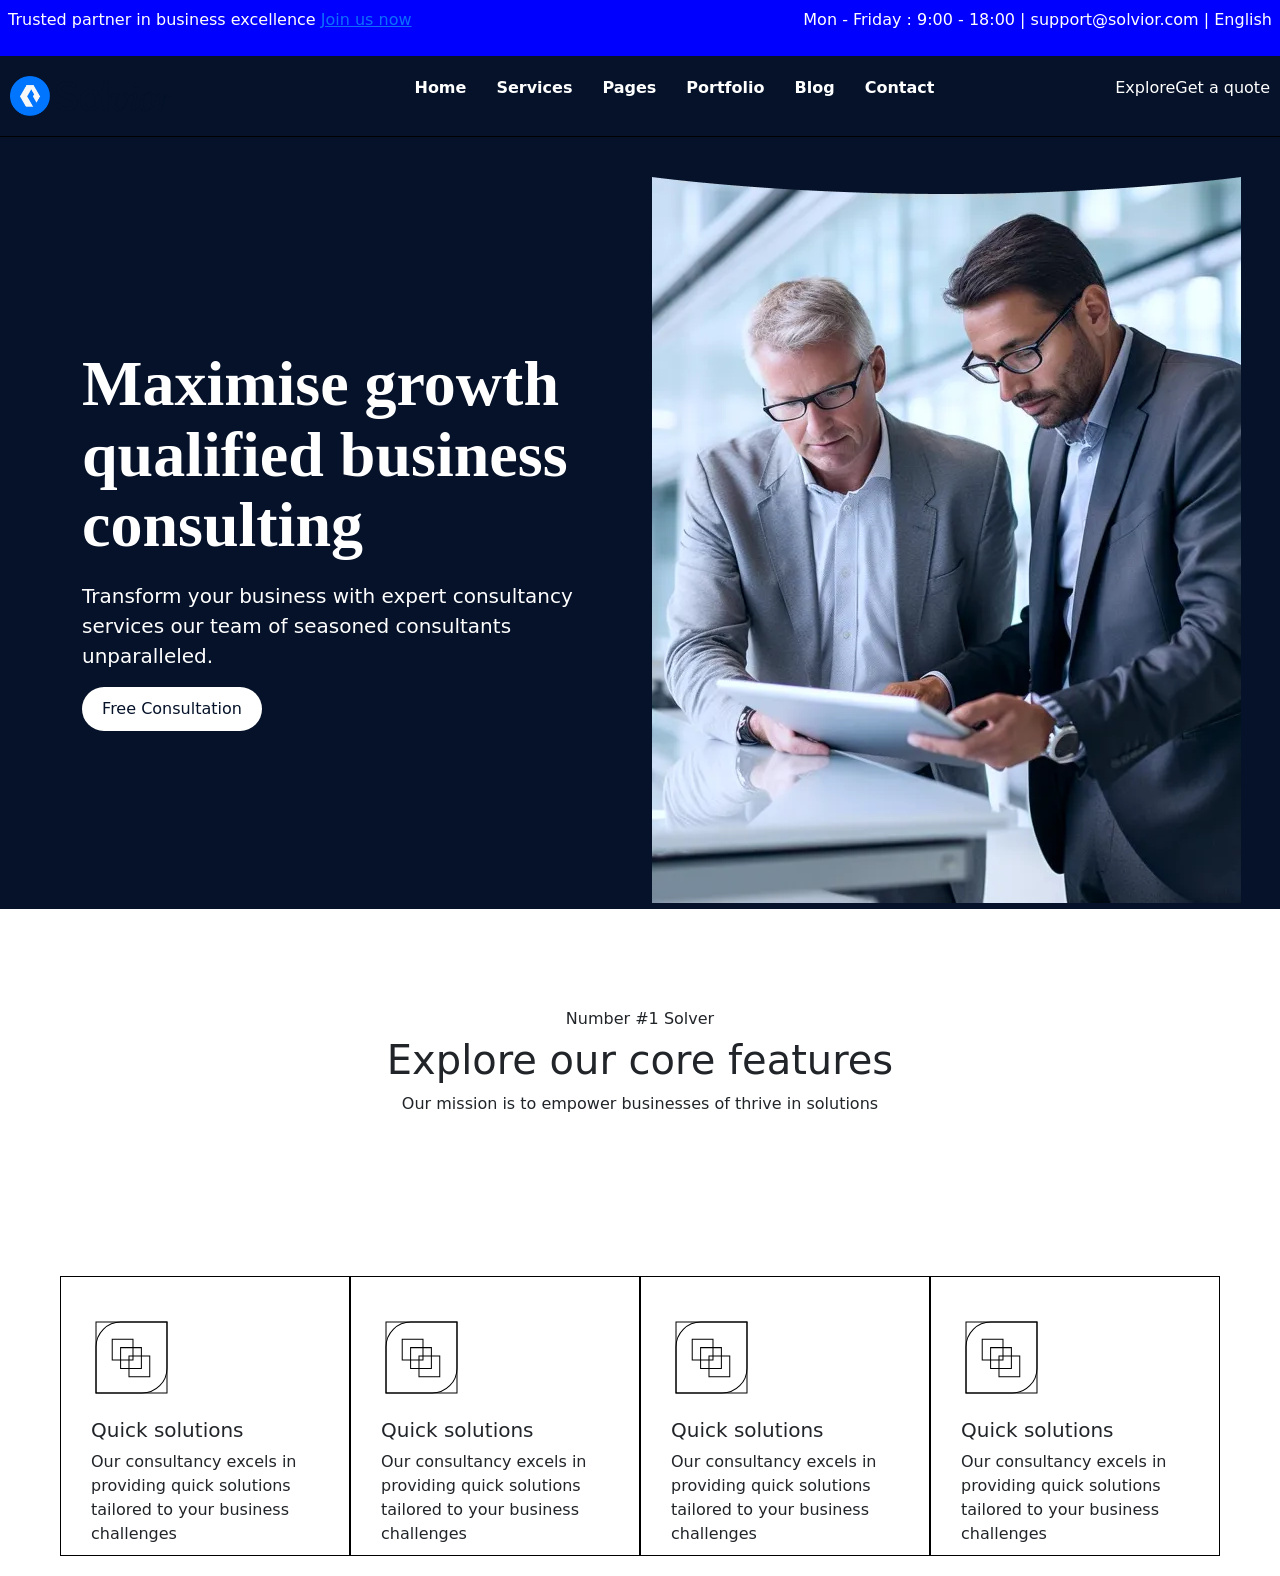
==== index.html @ b1650068 "Add feature card images and update layout in index.html and style.css" ====
<!DOCTYPE html>
<html lang="en">
<head>
    <meta charset="UTF-8">
    <meta name="viewport" content="width=device-width, initial-scale=1.0">
   
    <link href="https://cdn.jsdelivr.net/npm/bootstrap@5.3.3/dist/css/bootstrap.min.css" rel="stylesheet">
    <script src="https://cdn.jsdelivr.net/npm/bootstrap@5.3.3/dist/js/bootstrap.bundle.min.js"></script>

    <link rel="stylesheet" href="style.css">
    <title>Solvior Website</title>
</head>
<body>
    
    <header>
        <section class="contactSec">
            <p>Trusted partner in business excellence <a href="#">Join us now</a></p>
            <p>Mon - Friday : 9:00 - 18:00 | support@solvior.com | English</p>           
        </section>
        <section class="head">
            <section>
                <img class="text-white" src="assets/Images/logo.png" alt="LOGO" height="40px"/>
            </section>
            <nav>
                <ul>
                    <li>Home</li>
                    <li>Services</li>
                    <li>Pages</li>
                    <li>Portfolio</li>
                    <li>Blog</li>
                    <li>Contact</li>
                </ul>
            </nav>
            <section class="exploreSec">
                <p>Explore</p>
                <p>Get a quote</p>
            </section>
        </section>
    </header>

    <main>
        <section class="heroSection">
            <div class="container">
                <div class="row">
                    <div class="col-lg-6 heroSec1">
                        <h1 class="heading">Maximise growth qualified business <span>consulting</span></h1>
                        <p class="heroPara">Transform your business with expert consultancy services our team of seasoned consultants unparalleled.</p>
                        <button class="heroBtn">Free Consultation</button>
                    </div>
                    <div class="col-lg-6">
                        <img src="assets/Images/hero-2.webp" alt="Hero Section Image">
                    </div>
                </div>
            </div>
        </section>

        <section class="features">
            <div class="text-center">
                <h6>Number #1 Solver</h6>
                <h1>Explore our core features</h1>
                <p>Our mission is to empower businesses of thrive in solutions</p>
            </div>

            <div class="featureCards">
                <div class="featureCard">
                    <img src="assets/Images/featureCardImg.svg" alt="">
                    <h5>Quick solutions</h5>
                    <p>Our consultancy excels in providing quick solutions tailored to your business challenges</p>
                </div>
                <div class="featureCard">
                    <img src="assets/Images/featureCardImg.svg" alt="">
                    <h5>Quick solutions</h5>
                    <p>Our consultancy excels in providing quick solutions tailored to your business challenges</p>
                </div>
                <div class="featureCard">
                    <img src="assets/Images/featureCardImg.svg" alt="">
                    <h5>Quick solutions</h5>
                    <p>Our consultancy excels in providing quick solutions tailored to your business challenges</p>
                </div>
                <div class="featureCard">
                    <img src="assets/Images/featureCardImg.svg" alt="">
                    <h5>Quick solutions</h5>
                    <p>Our consultancy excels in providing quick solutions tailored to your business challenges</p>
                </div>
            </div>
        </section>
    </main>


</body>
</html>
---- style.css ----
body {
    padding: 0;
    margin: 0;
    box-sizing: border-box; 
}

.contactSec {
    background-color: blue;
    color: white;
    padding: 8px;
    display: flex;
    flex-direction: row;
    justify-content: space-between;
}

.head {
    height: 80px;
    background-color: #051229;
    color: white;
    padding: 40px 10px;
    border-bottom: 1px solid black;
    display: flex;
    flex-direction: row;
    justify-content: space-between;
    align-items: center;
}

 

nav ul {
    display: flex;
    flex-direction: row;
    justify-content: space-evenly;
}

nav ul li {
    list-style-type: none;
    padding: 0;
    margin-left: 30px;
    font-weight: bolder;
}

.exploreSec {
    display: flex;
    flex-direction: row;
    justify-content: space-evenly;
}

.heroSection { 
    height: 772px;
    color: white;
    padding-top: 40px;
    margin-bottom: 100px;
    background-color: #051229;
    background-image: url(assets/Images/hero-1.png);
    background-repeat: no-repeat;
    align-items: center;
}

.heroSec1 {
    display: inline;
    margin: auto;
}

.heroSection .heading {
    margin-bottom: 20px;
    font-size: 4rem;
    font-family: "libre Frankli";
    font-weight: bold;
    line-height: 1.1;
}

.heroSection .heading span {
    color: #;
}

.heroPara {
    font-size: 20px;
}

.heroBtn {
    width: 180px;
    background-color: white;
    color: #051229;
    padding: 10px;
    border: none;
    border-radius: 22px;
}

h4 {
    color: blue;
}

.featureCards {
    padding: 0 60px;
    height: 300px;
    width: 100%;
    display: flex;
    flex-direction: row;
    justify-content: space-evenly;
    margin-top: 160px;
}

.featureCard {
    height: 280px;
    width: 300px;
    padding: 40px 30px;
    border: 1px solid black;
}

h5 {
    padding-top: 20px;
}
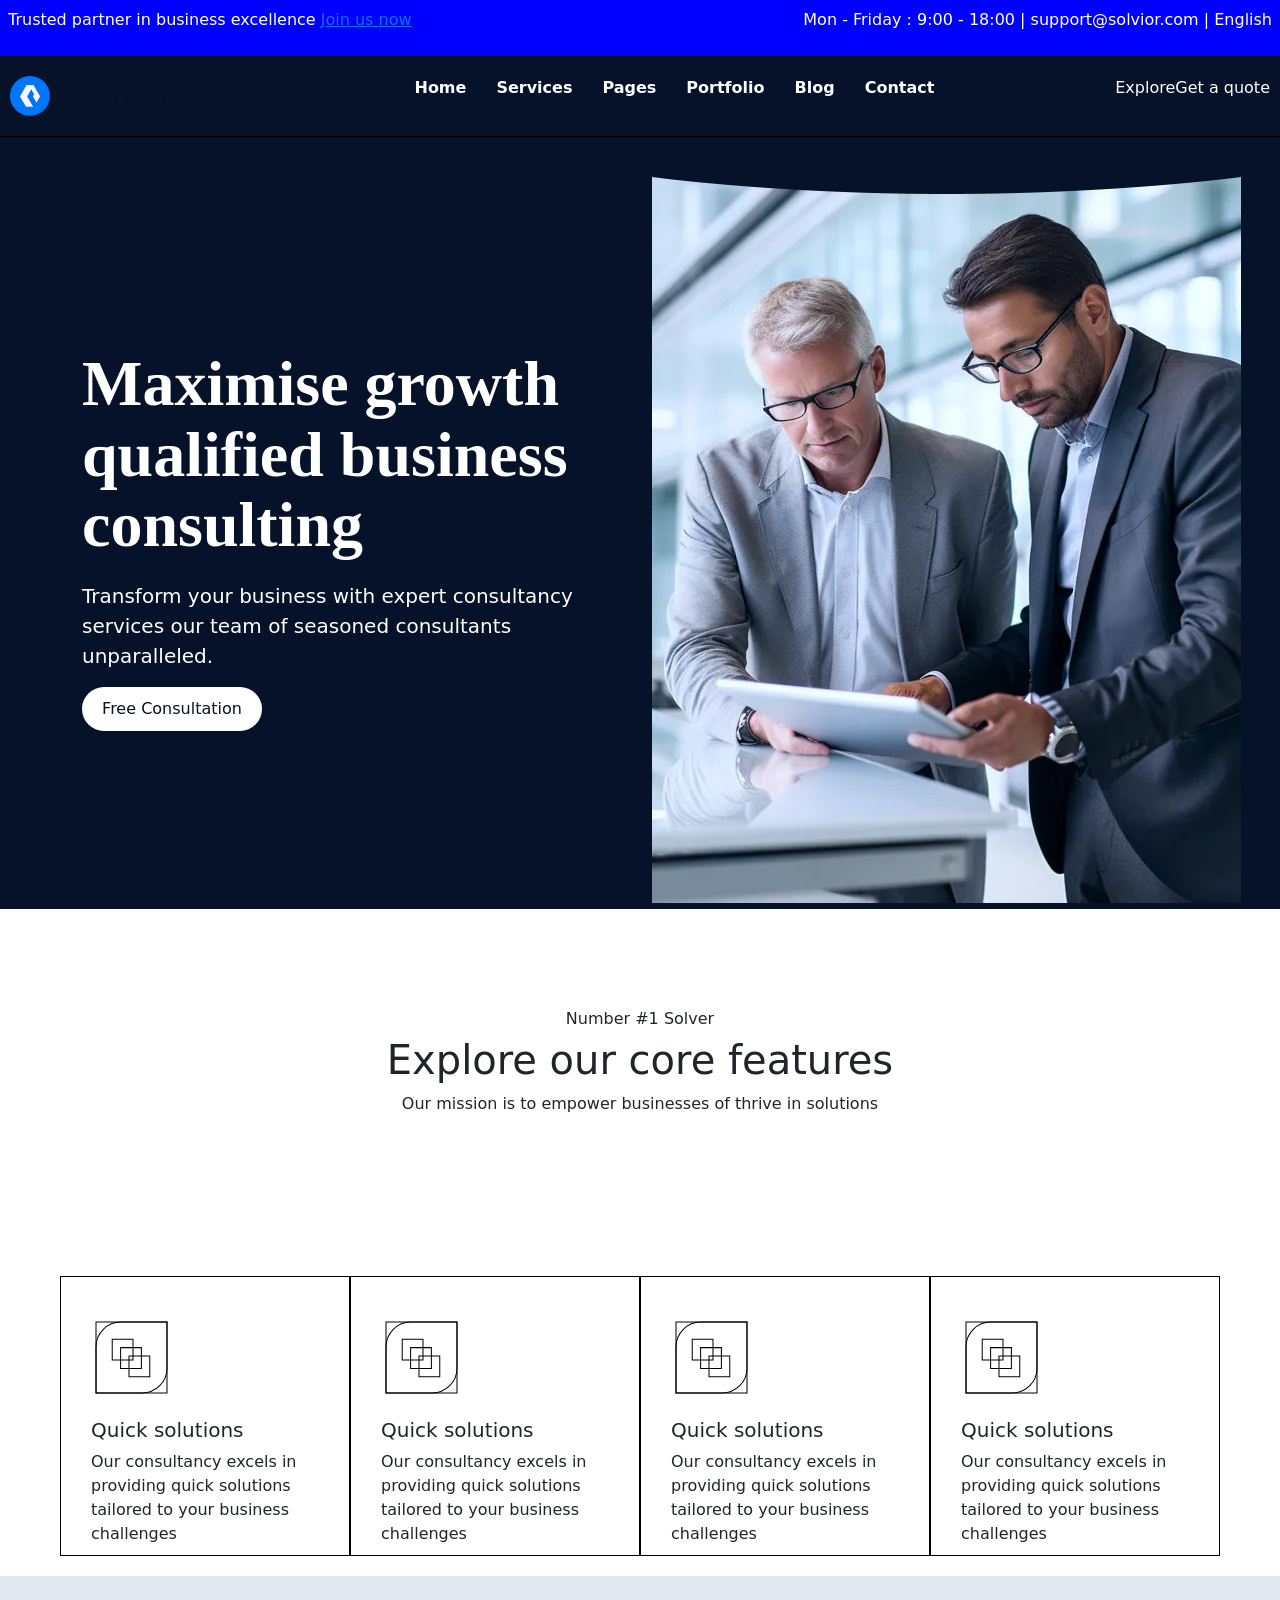
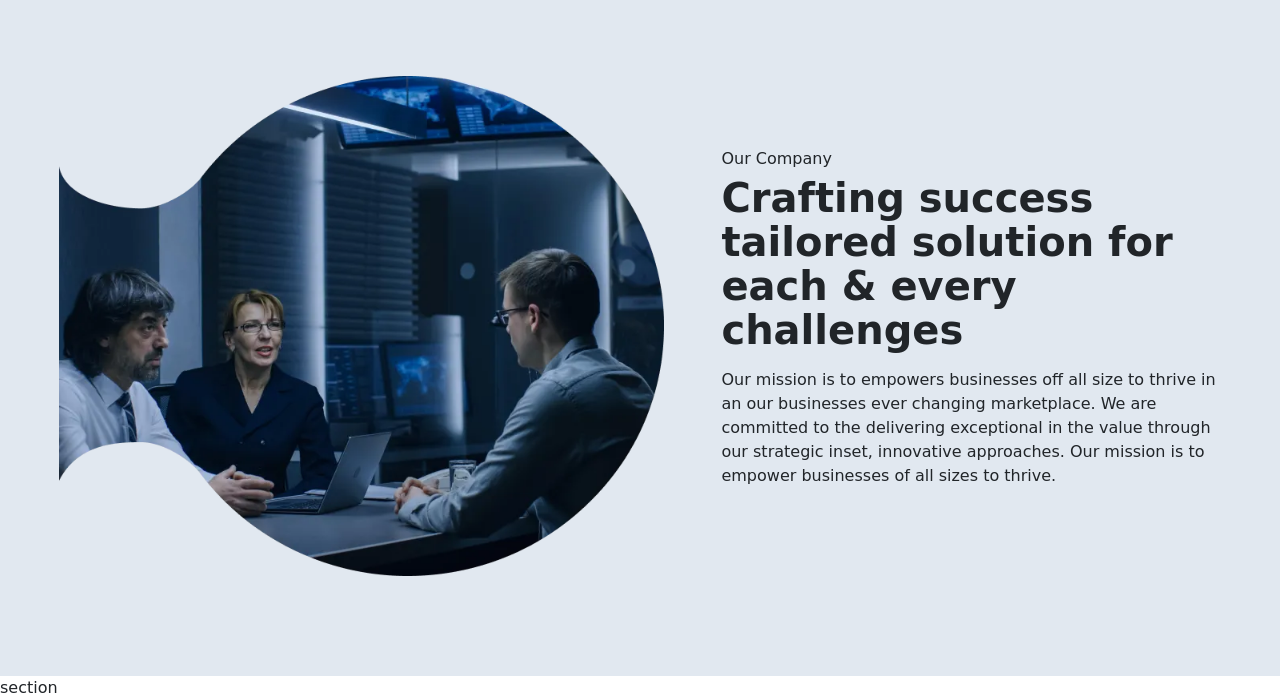
==== commit a6686db1: "Refactor code structure for improved readability and maintainability" ====
--- a/index.html
+++ b/index.html
@@ -84,8 +84,22 @@
                 </div>
             </div>
         </section>
+
+        <section class="about">
+            <img src="assets/Images/about-img.webp" alt="" height="500px">
+            <div class="aboutData">
+                <h6>Our Company</h6>
+                <h1>Crafting success tailored solution for each & every challenges</h1>
+                <p>Our mission is to empowers businesses off all size to thrive in an our businesses ever changing marketplace. We are committed to the delivering exceptional in the value through our strategic inset, innovative approaches. Our mission is to empower businesses of all sizes to thrive.</p>
+                <div></div>
+            </div>
+        </section>
+
+        section
     </main>
 
 
 </body>
-</html>+</html>
+
+
--- a/style.css
+++ b/style.css
@@ -110,4 +110,24 @@
 
 h5 {
     padding-top: 20px;
+}
+
+.about {
+    background-color: #E1E8F0;
+    padding: 100px 30px;
+    display: flex;
+    flex-direction: row;
+    justify-content: space-around;
+    align-items: center;
+}
+
+.aboutData {
+    width: 500px;
+}
+
+.aboutData h1 {
+    font-size: 36;
+    font-weight: bold;
+    line-height: 1.1;
+    margin-bottom: 16px;
 }
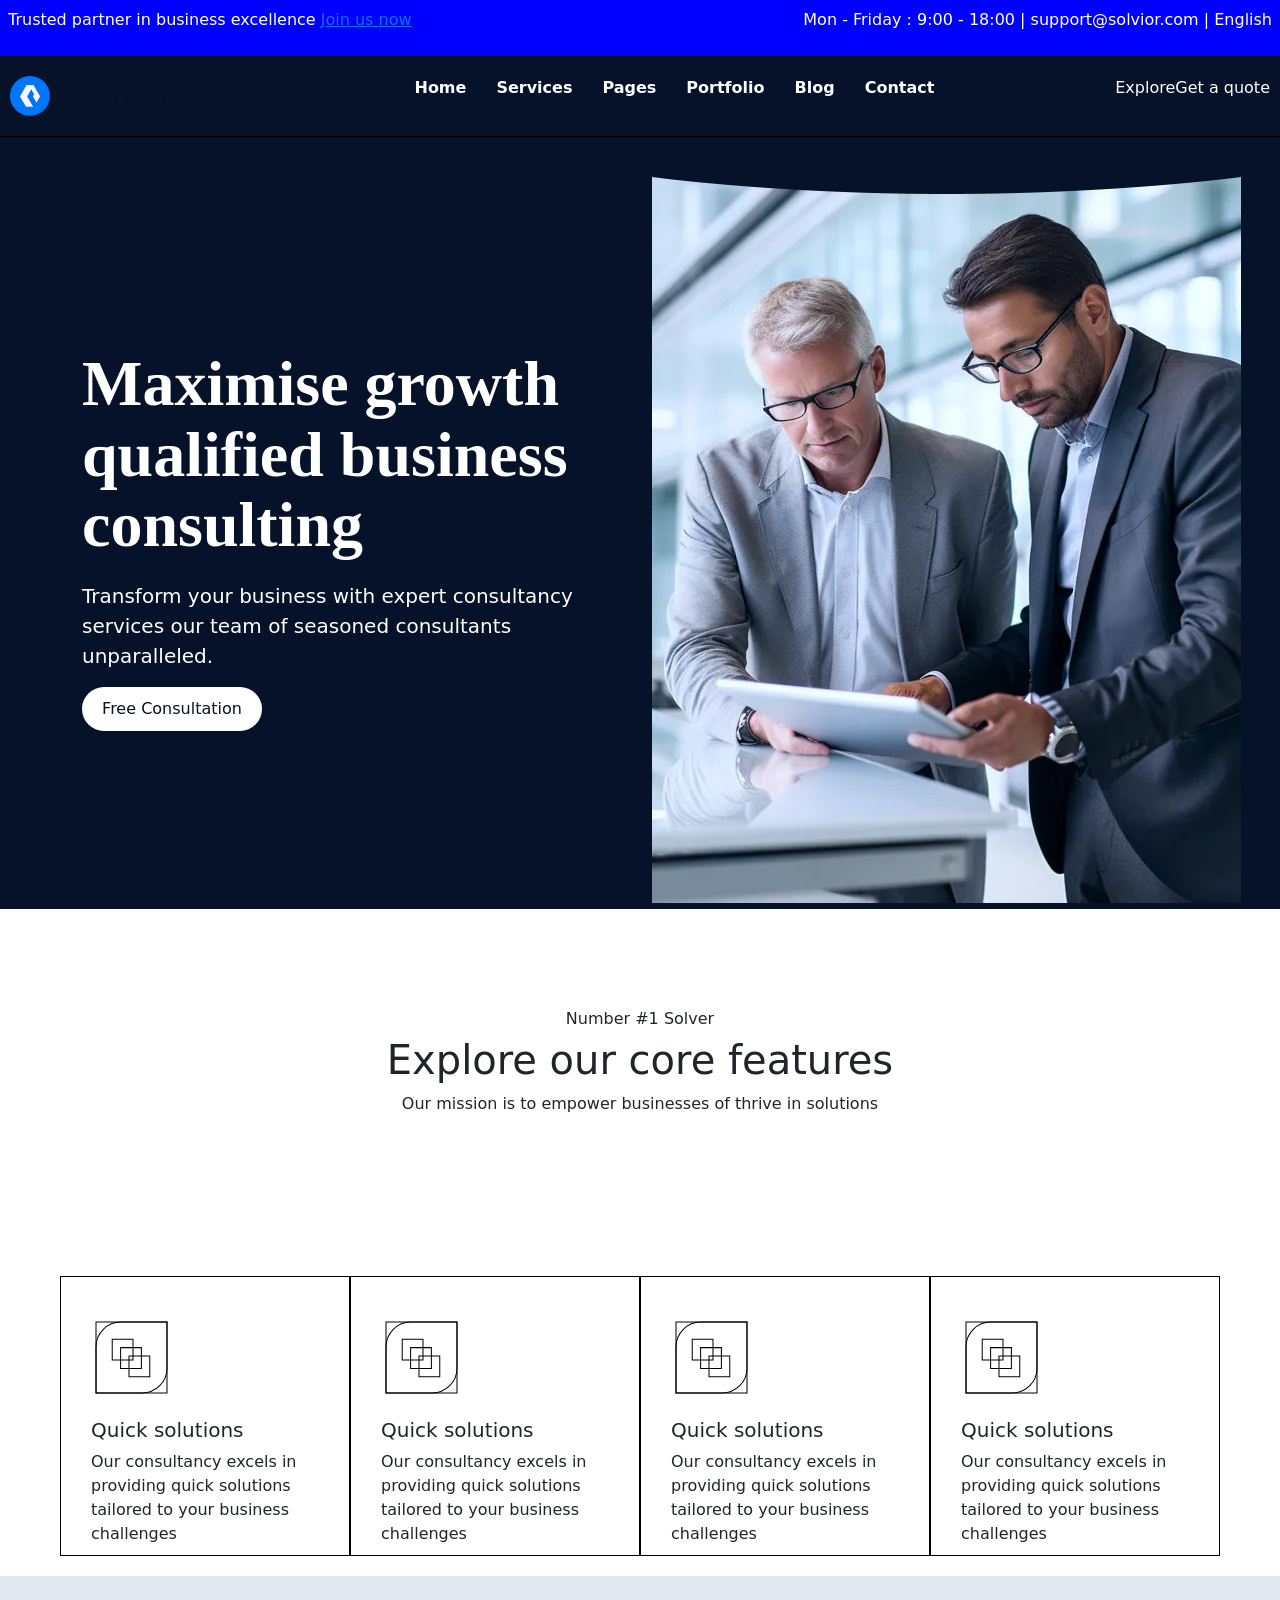
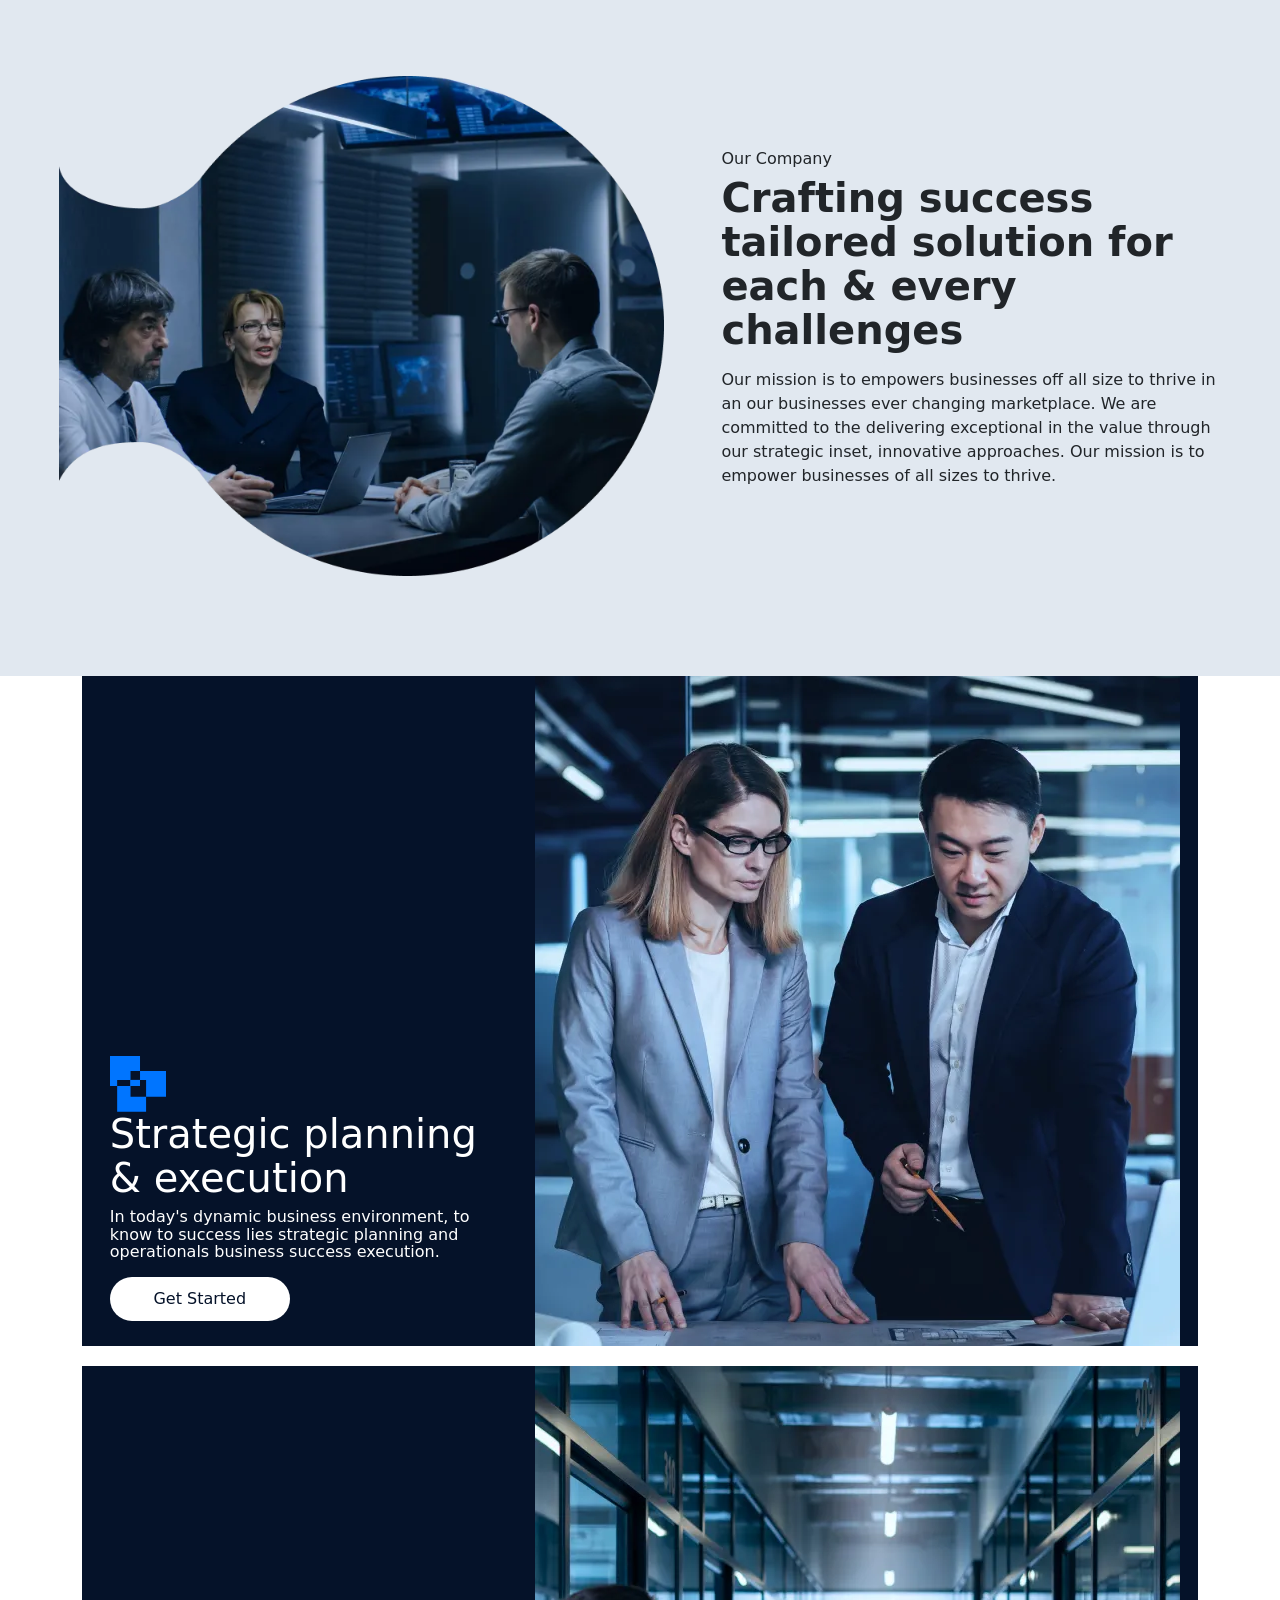
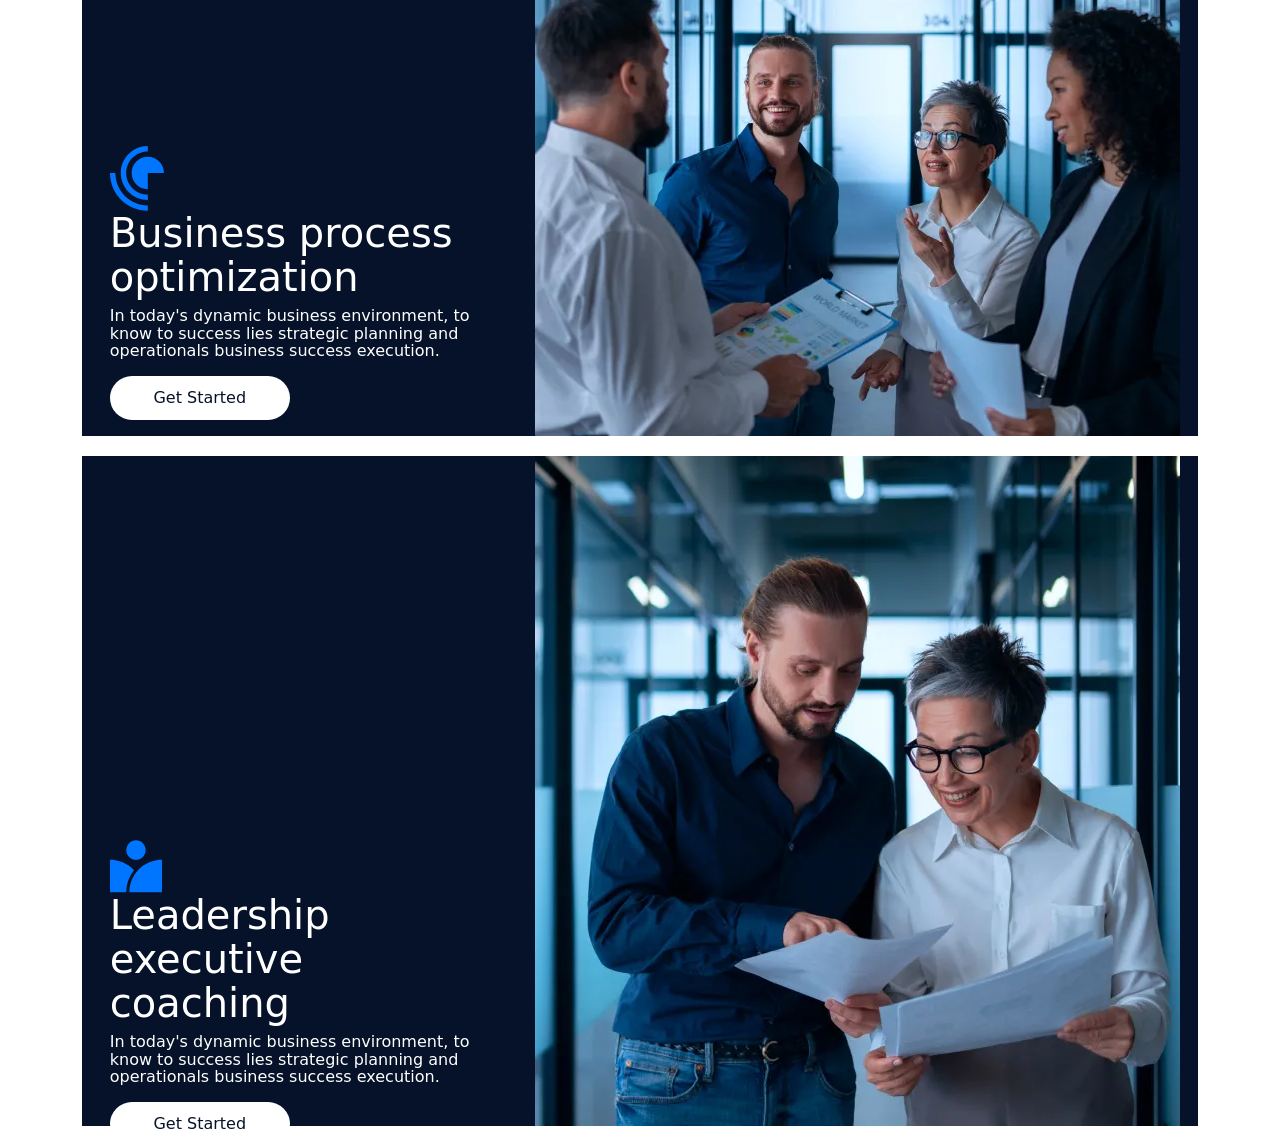
==== commit e55ba779: "Refactor code structure for improved readability and maintainability" ====
--- a/index.html
+++ b/index.html
@@ -95,7 +95,46 @@
             </div>
         </section>
 
-        section
+        <section class="solutions">
+            <div class="container">
+                <div class="solutionCard">
+                    <div class="solData">
+                        <img src="assets/Images/solution-1.svg" alt="">
+                        <h1 class="solHeading">Strategic planning & execution</h1>
+                        <p class="solPara">In today's dynamic business environment, to know to success lies strategic planning and operationals business success execution.</p>
+                        <button class="solBtn">Get Started</button>
+                    </div>
+                    <div>
+                        <img src="assets/Images/solution-img-1.webp" alt="">
+                    </div>
+                </div>
+
+                <div class="solutionCard">
+                    <div class="solData">
+                        <img src="assets/Images/solution-2.svg" alt="">
+                        <h1 class="solHeading">Business process optimization</h1>
+                        <p class="solPara">In today's dynamic business environment, to know to success lies strategic planning and operationals business success execution.</p>
+                        <button class="solBtn">Get Started</button>
+                    </div>
+                    <div>
+                        <img src="assets/Images/solution-img-2.webp" alt="">
+                    </div>
+                </div>
+
+                 <div class="solutionCard">
+                    <div class="solData">
+                        <img src="assets/Images/solution-3.svg" alt="">
+                        <h1 class="solHeading">Leadership executive coaching</h1>
+                        <p class="solPara">In today's dynamic business environment, to know to success lies strategic planning and operationals business success execution.</p>
+                        <button class="solBtn">Get Started</button>
+                    </div>
+                    <div>
+                        <img src="assets/Images/solution-img-3.webp" alt="">
+                    </div>
+                </div>
+                
+            </div>
+        </section>
     </main>
 
 
--- a/style.css
+++ b/style.css
@@ -25,8 +25,6 @@
     align-items: center;
 }
 
- 
-
 nav ul {
     display: flex;
     flex-direction: row;
@@ -45,6 +43,8 @@
     flex-direction: row;
     justify-content: space-evenly;
 }
+
+/* Hero Secton */
 
 .heroSection { 
     height: 772px;
@@ -112,6 +112,8 @@
     padding-top: 20px;
 }
 
+/*about section */
+
 .about {
     background-color: #E1E8F0;
     padding: 100px 30px;
@@ -130,4 +132,43 @@
     font-weight: bold;
     line-height: 1.1;
     margin-bottom: 16px;
+}
+
+/* Solutions Section */
+.solutions {
+
+}
+
+.solutionCard { 
+    background-color: #051229;
+    color: white;
+    margin-bottom: 20px;
+    display: flex;
+    flex-direction: row;
+    justify-content: space-around;
+    align-items: end;
+}
+
+.solData {
+    padding: 10px;
+    height: 300px;
+    width: 400px; 
+}
+
+.solHeading {
+    font-size: 46;
+    line-height: 1.1;
+}
+
+.solPara {
+    line-height: 1.1;
+}
+
+.solBtn {
+    width: 180px;
+    background-color: white;
+    color: #051229;
+    padding: 10px;
+    border: none;
+    border-radius: 22px;
 }
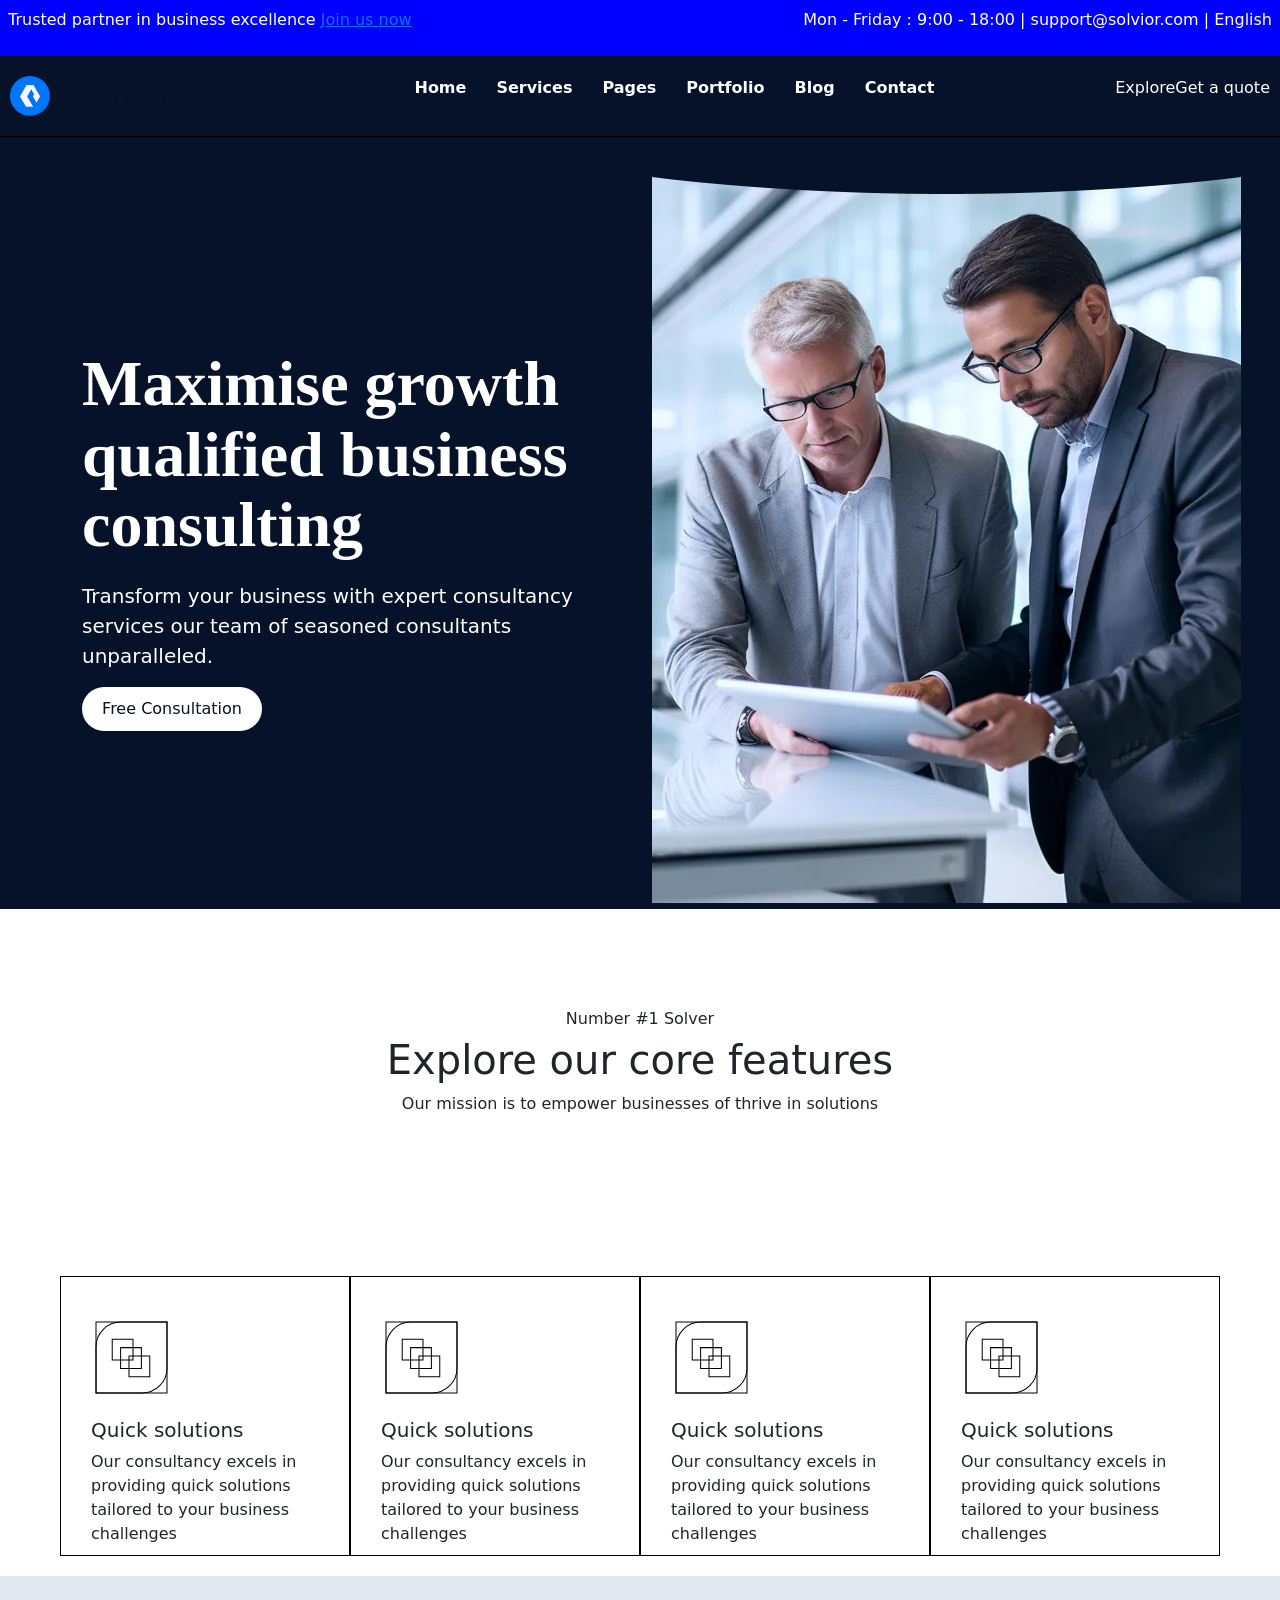
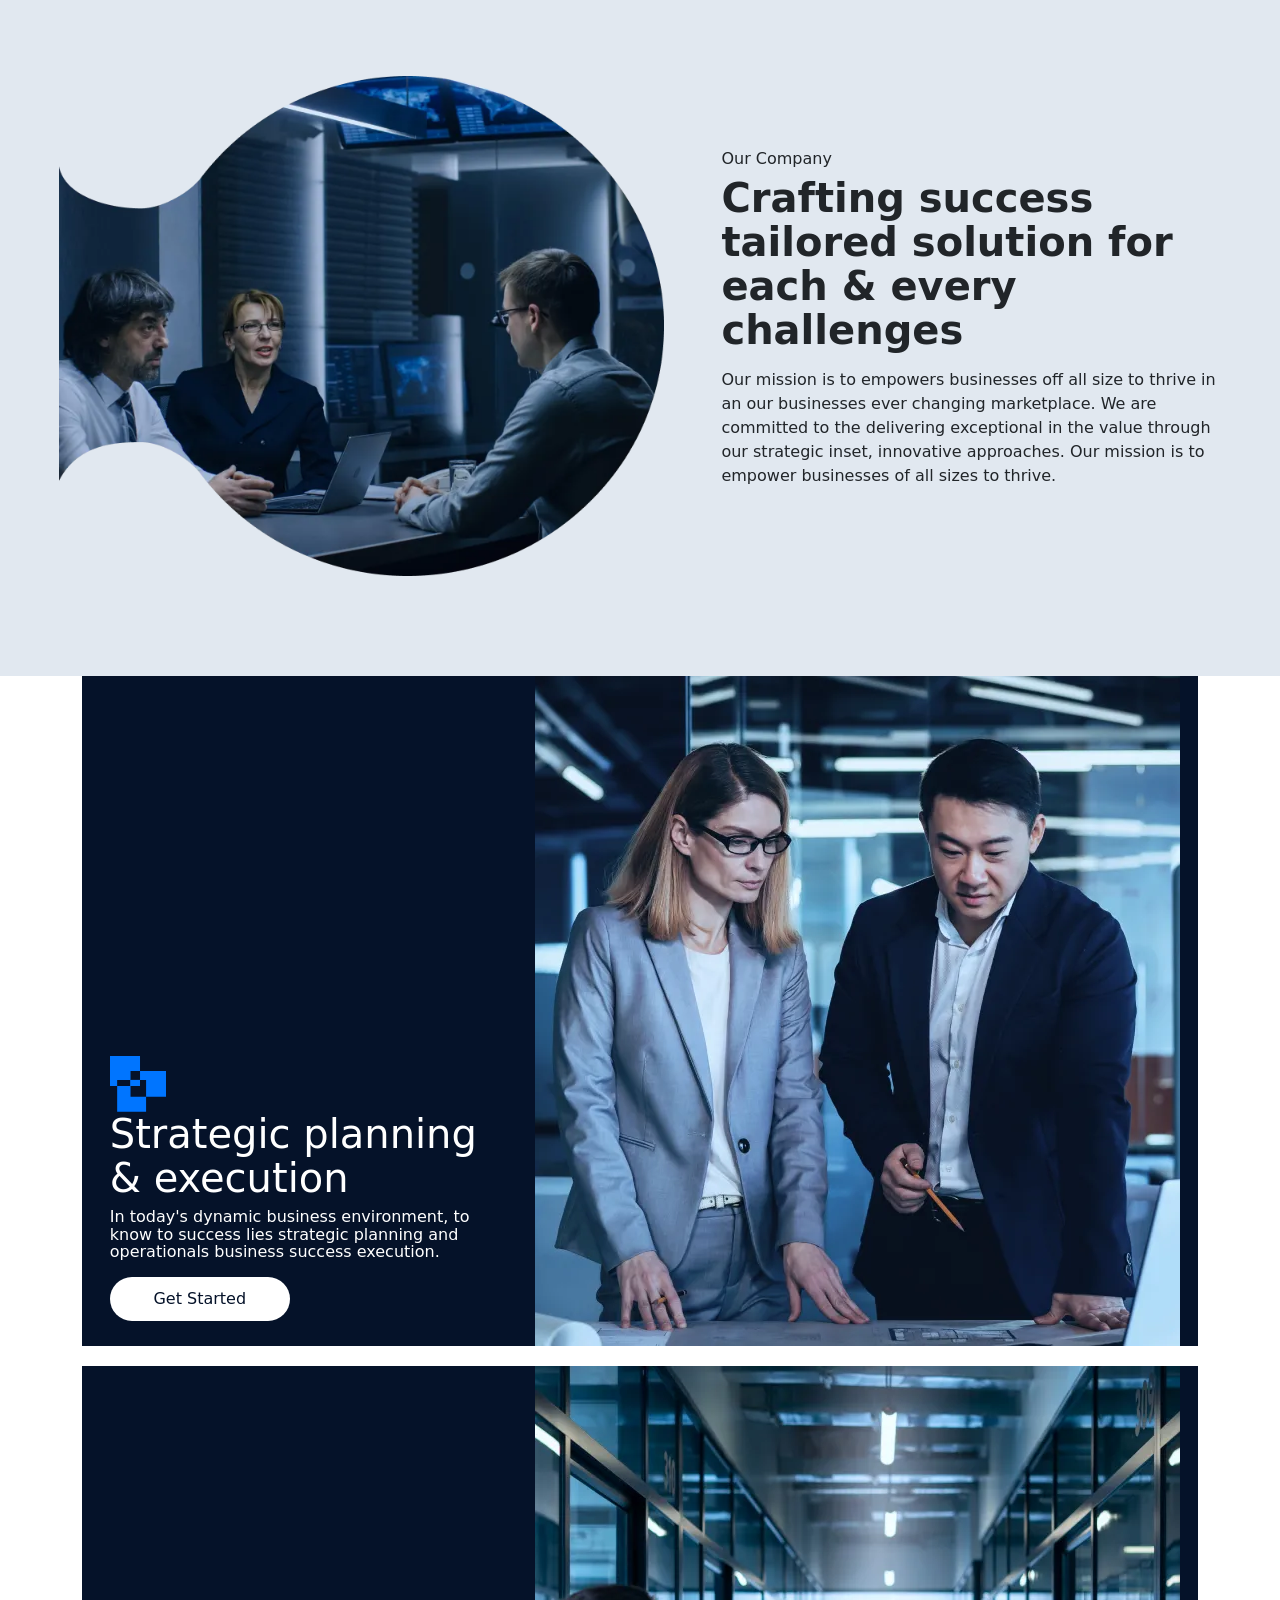
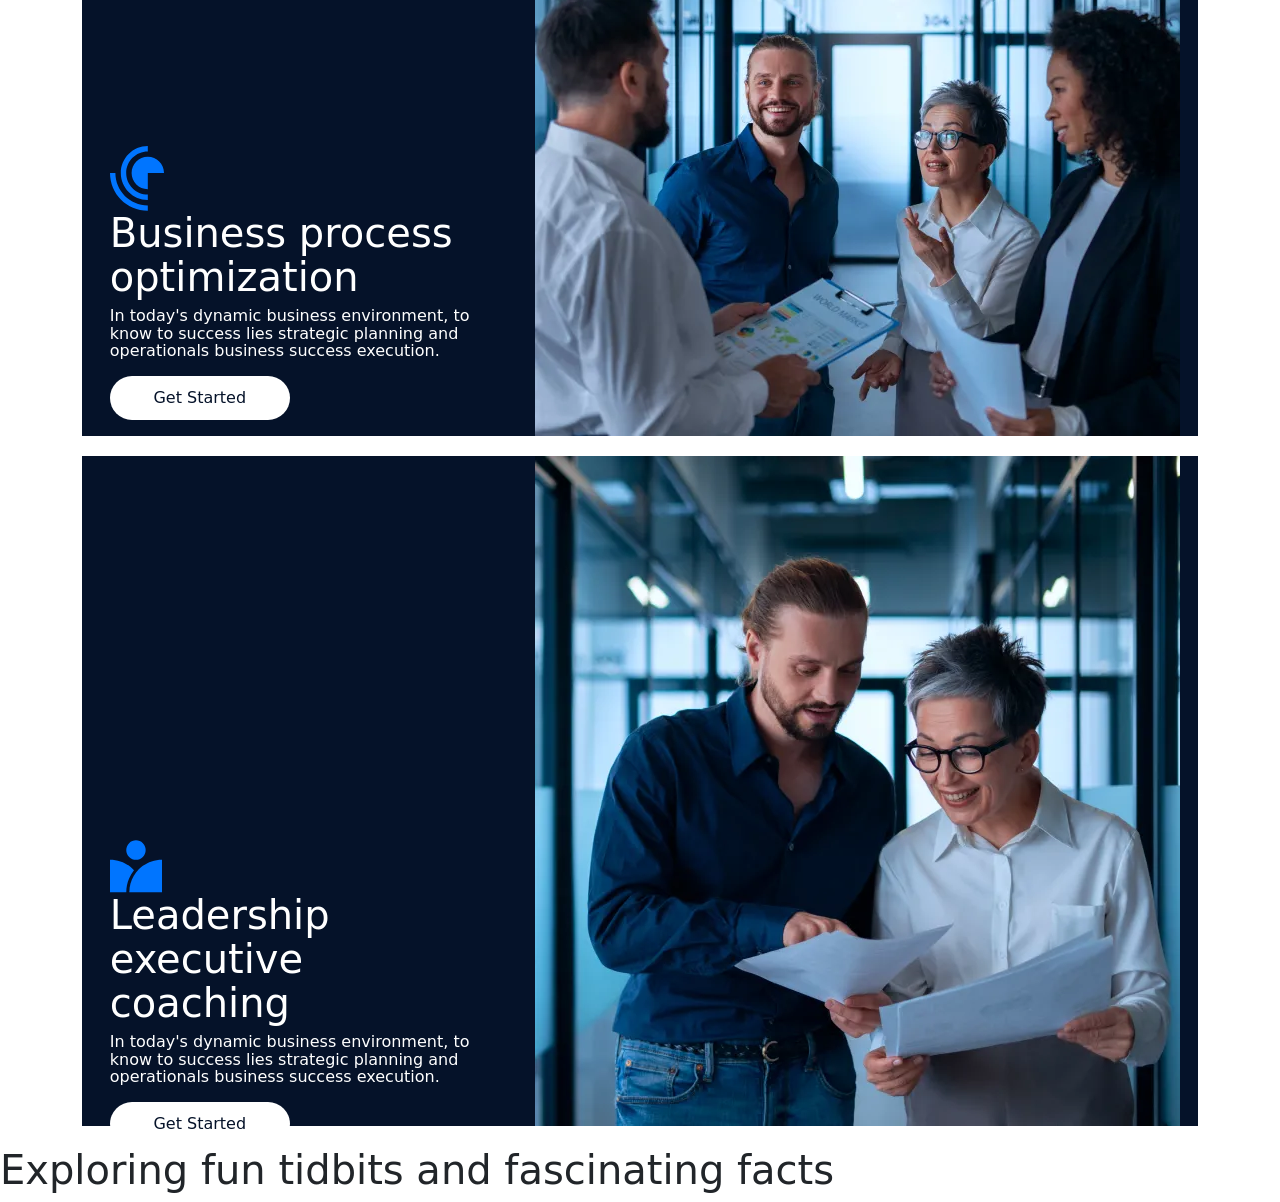
==== commit 93b2fa50: "Add fun facts section with introductory heading to index.html" ====
--- a/index.html
+++ b/index.html
@@ -132,7 +132,12 @@
                         <img src="assets/Images/solution-img-3.webp" alt="">
                     </div>
                 </div>
-                
+            </div>
+        </section>
+
+        <section class="funFacts">
+            <div>
+                <h1>Exploring fun tidbits and fascinating facts</h1>
             </div>
         </section>
     </main>
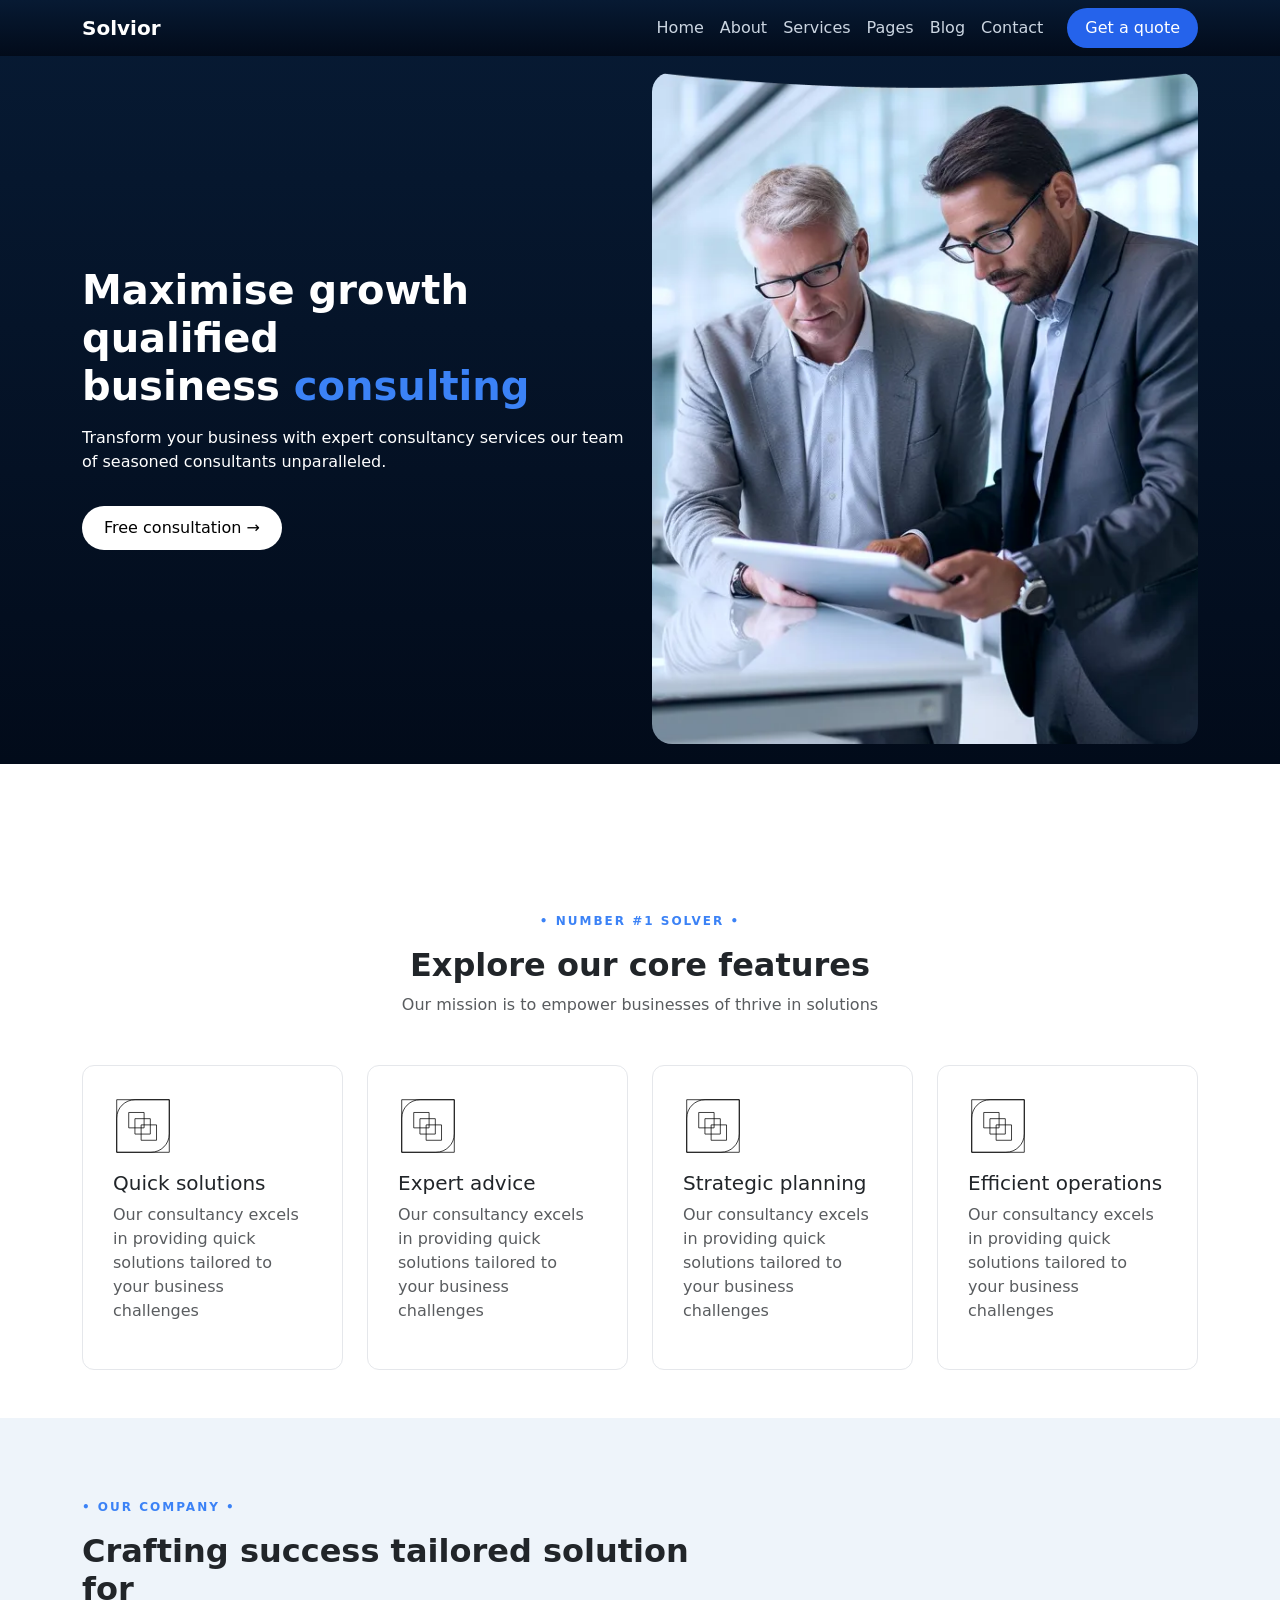
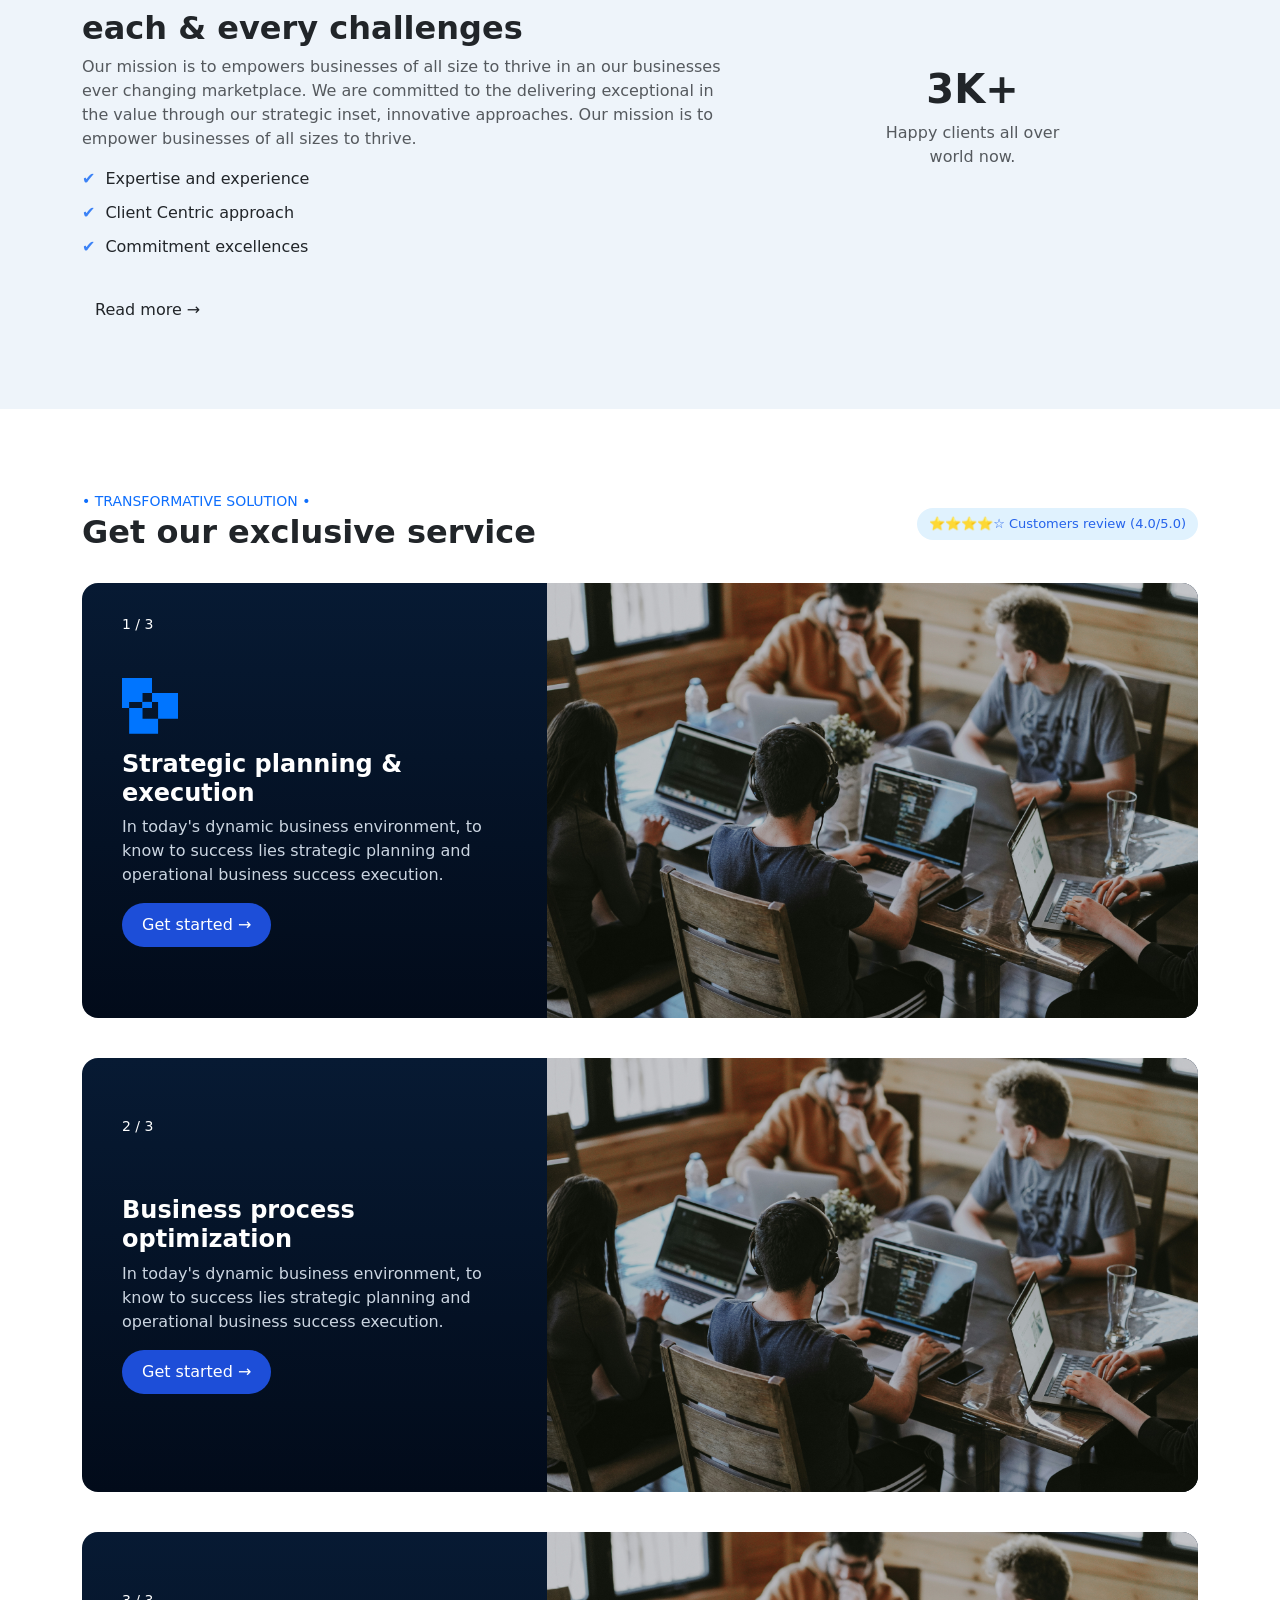
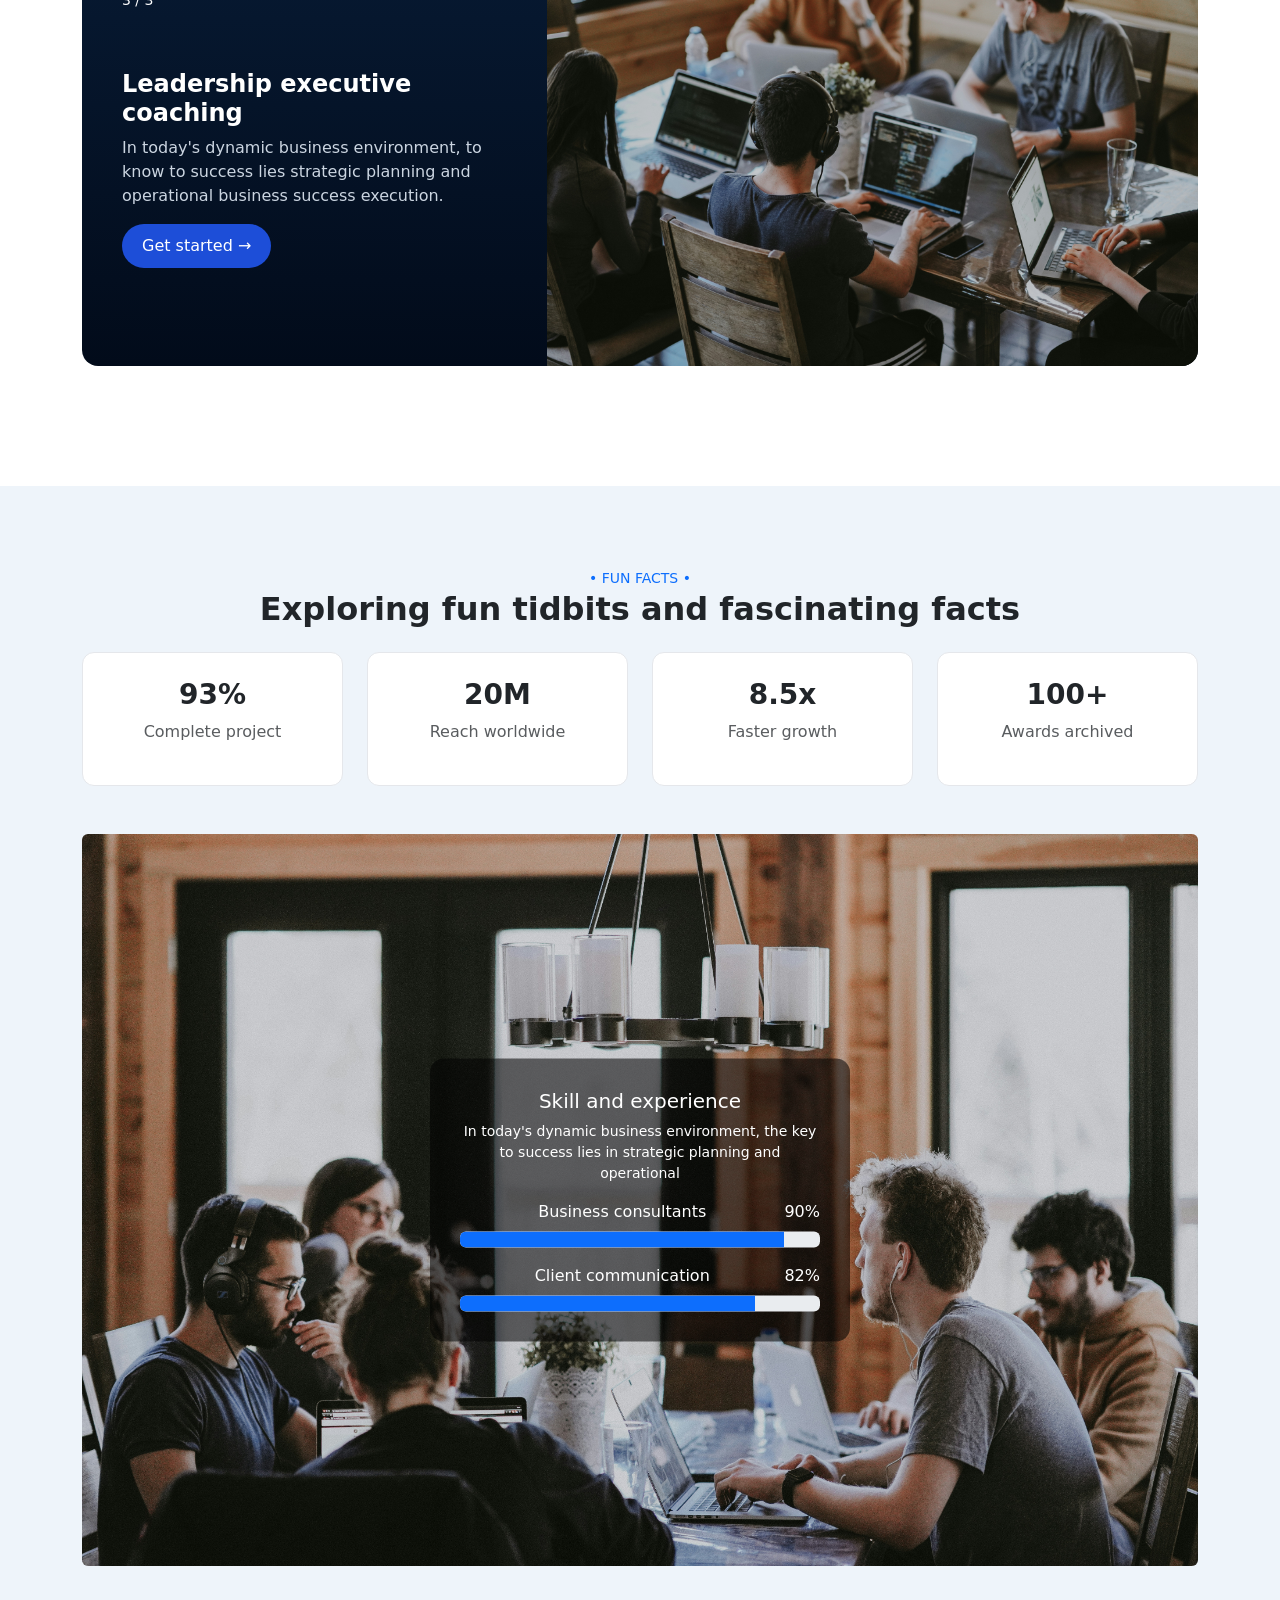
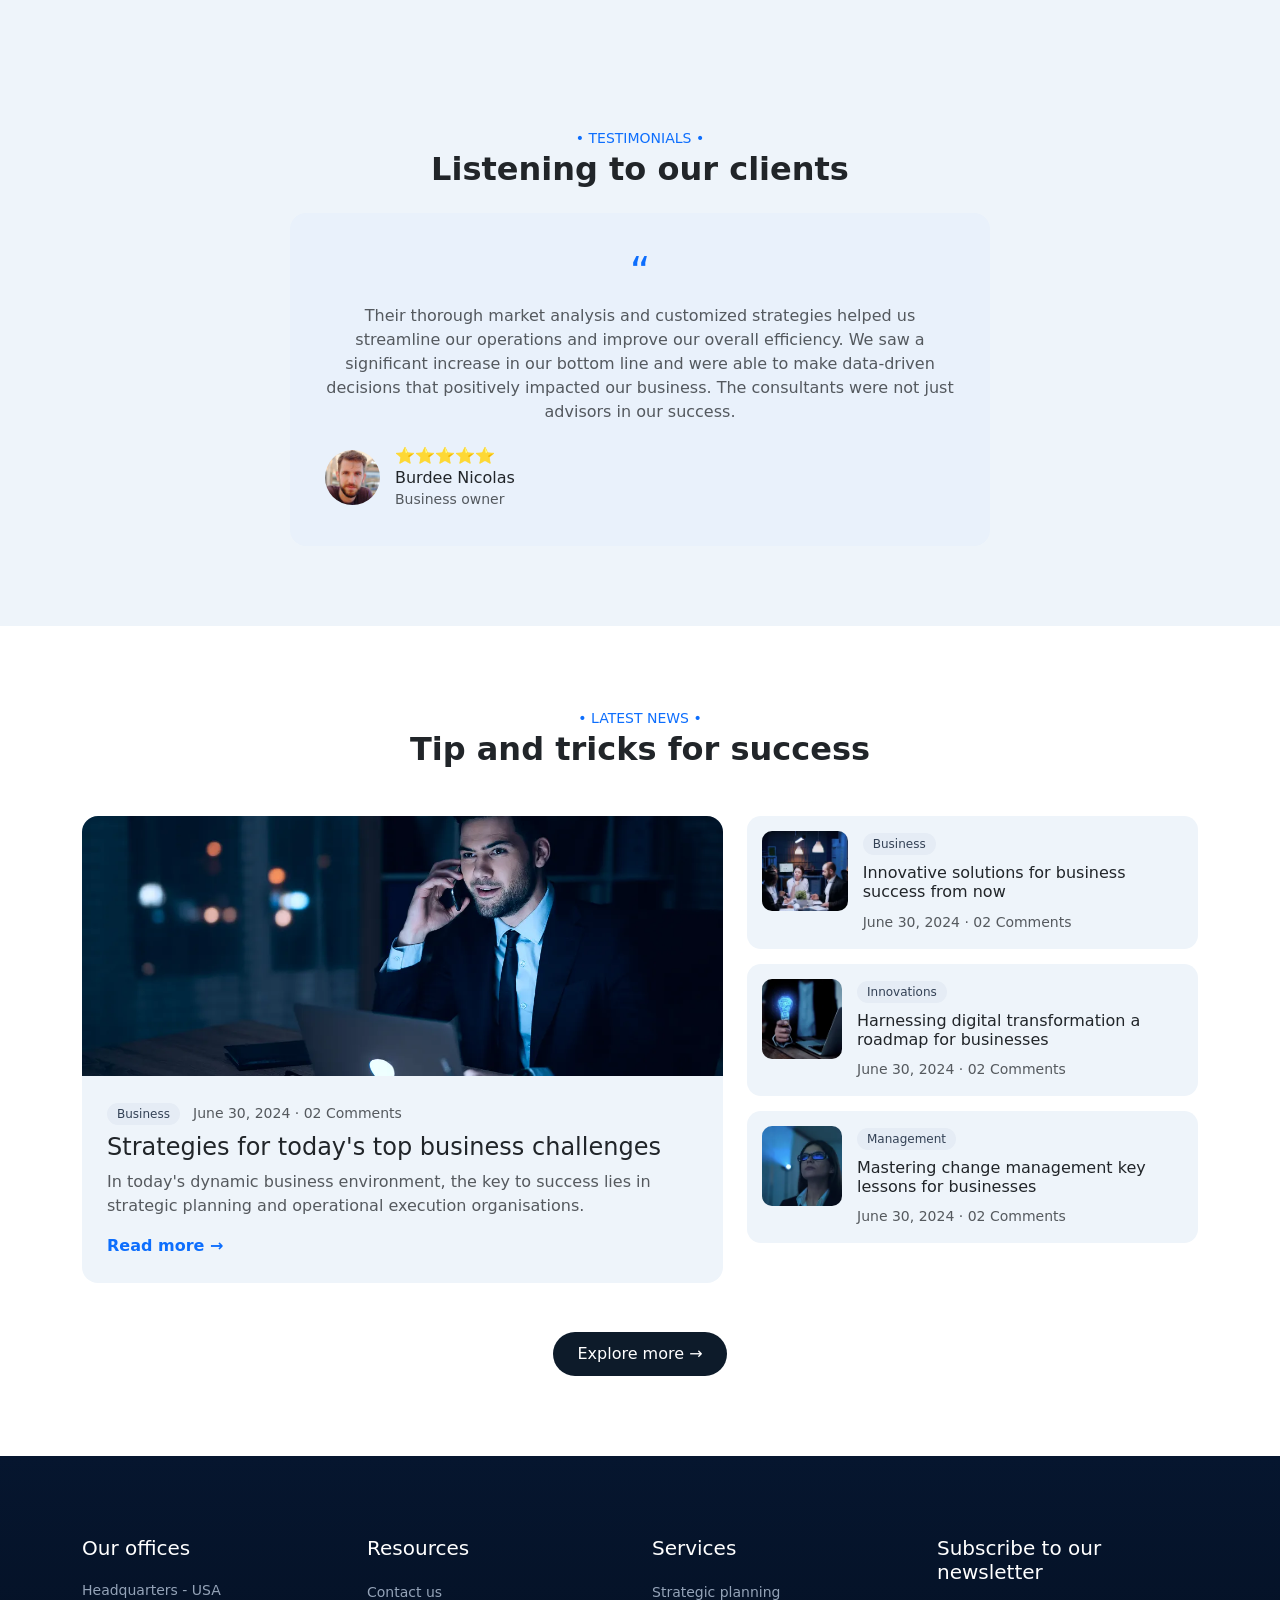
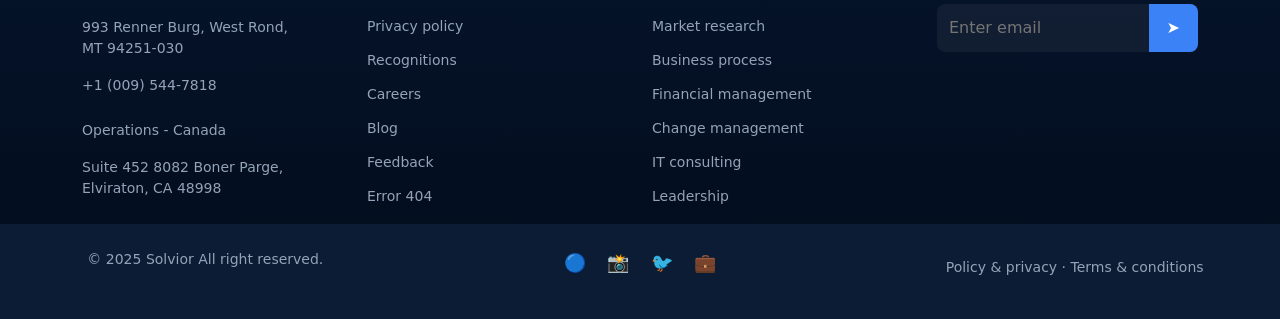
==== commit fd90cbe2: "updated files" ====
--- a/index.html
+++ b/index.html
@@ -1,149 +1,493 @@
 <!DOCTYPE html>
 <html lang="en">
+
 <head>
-    <meta charset="UTF-8">
-    <meta name="viewport" content="width=device-width, initial-scale=1.0">
-   
-    <link href="https://cdn.jsdelivr.net/npm/bootstrap@5.3.3/dist/css/bootstrap.min.css" rel="stylesheet">
-    <script src="https://cdn.jsdelivr.net/npm/bootstrap@5.3.3/dist/js/bootstrap.bundle.min.js"></script>
-
-    <link rel="stylesheet" href="style.css">
-    <title>Solvior Website</title>
+  <meta charset="UTF-8">
+  <title>Solvior Website</title>
+  <meta name="viewport" content="width=device-width, initial-scale=1">
+
+  <link rel="stylesheet" href="style.css">
+
+  <!-- Bootstrap CDN -->
+  <link href="https://cdn.jsdelivr.net/npm/bootstrap@5.3.2/dist/css/bootstrap.min.css" rel="stylesheet">
+
 </head>
+
 <body>
-    
-    <header>
-        <section class="contactSec">
-            <p>Trusted partner in business excellence <a href="#">Join us now</a></p>
-            <p>Mon - Friday : 9:00 - 18:00 | support@solvior.com | English</p>           
-        </section>
-        <section class="head">
-            <section>
-                <img class="text-white" src="assets/Images/logo.png" alt="LOGO" height="40px"/>
-            </section>
-            <nav>
-                <ul>
-                    <li>Home</li>
-                    <li>Services</li>
-                    <li>Pages</li>
-                    <li>Portfolio</li>
-                    <li>Blog</li>
-                    <li>Contact</li>
-                </ul>
-            </nav>
-            <section class="exploreSec">
-                <p>Explore</p>
-                <p>Get a quote</p>
-            </section>
-        </section>
-    </header>
-
-    <main>
-        <section class="heroSection">
-            <div class="container">
-                <div class="row">
-                    <div class="col-lg-6 heroSec1">
-                        <h1 class="heading">Maximise growth qualified business <span>consulting</span></h1>
-                        <p class="heroPara">Transform your business with expert consultancy services our team of seasoned consultants unparalleled.</p>
-                        <button class="heroBtn">Free Consultation</button>
-                    </div>
-                    <div class="col-lg-6">
-                        <img src="assets/Images/hero-2.webp" alt="Hero Section Image">
-                    </div>
-                </div>
+
+
+  <!-- ================= TOP BAR ================= -->
+
+  <div class="top-bar">
+    <div class="container d-flex justify-content-between">
+      <div>
+        ✔ Trusted partner in business excellence <a href="#" class="text-white">Join us now</a>
+      </div>
+      <div>
+        Mon - Friday : 9:00 - 18:00 | support@solvior.com | English
+      </div>
+    </div>
+  </div>
+
+
+  <!-- ================= NAVBAR ================= -->
+
+  <nav class="navbar navbar-expand-lg navbar-custom fixed-top">
+    <div class="container">
+      <a class="navbar-brand text-white fw-bold" href="#">Solvior</a>
+
+      <button class="navbar-toggler" data-bs-toggle="collapse" data-bs-target="#menu">
+        <span class="navbar-toggler-icon"></span>
+      </button>
+
+      <div class="collapse navbar-collapse" id="menu">
+        <ul class="navbar-nav ms-auto mb-2 mb-lg-0">
+          <li class="nav-item"><a class="nav-link" href="#">Home</a></li>
+          <li class="nav-item"><a class="nav-link" href="#">About</a></li>
+          <li class="nav-item"><a class="nav-link" href="#">Services</a></li>
+          <li class="nav-item"><a class="nav-link" href="#">Pages</a></li>
+          <li class="nav-item"><a class="nav-link" href="#">Blog</a></li>
+          <li class="nav-item"><a class="nav-link" href="#">Contact</a></li>
+        </ul>
+
+        <button class="quote-btn ms-3">Get a quote</button>
+      </div>
+    </div>
+  </nav>
+
+
+  <!-- ================= HERO ================= -->
+
+  <section class="hero">
+    <div class="container">
+      <div class="row align-items-center">
+
+        <div class="col-md-6">
+          <h1 class="fw-bold">
+            Maximise growth qualified <br>
+            business <span>consulting</span>
+          </h1>
+
+          <p class="text-white mt-3">
+            Transform your business with expert consultancy services our team of seasoned consultants unparalleled.
+          </p>
+
+          <button class="hero-btn mt-3">Free consultation →</button>
+        </div>
+
+        <div class="col-md-6 hero-img">
+          <img src="assets/Images/hero.webp" alt="">
+        </div>
+
+      </div>
+    </div>
+  </section>
+
+
+  <!-- ================= FEATURES SECTION ================= -->
+
+  <section class="container py-5 text-center">
+    <p class="small-title">• NUMBER #1 SOLVER •</p>
+    <h2 class="fw-bold">Explore our core features</h2>
+    <p class="text-muted mb-5">Our mission is to empower businesses of thrive in solutions</p>
+
+    <div class="row g-4">
+      <div class="col-md-3">
+        <div class="feature-card text-start">
+          <img src="assets/Images/featureCardImg.svg" class="feature-icon">
+          <h5>Quick solutions</h5>
+          <p class="text-muted">Our consultancy excels in providing quick solutions tailored to your business challenges
+          </p>
+        </div>
+      </div>
+
+      <div class="col-md-3">
+        <div class="feature-card text-start">
+          <img src="assets/Images/featureCardImg.svg" class="feature-icon">
+          <h5>Expert advice</h5>
+          <p class="text-muted">Our consultancy excels in providing quick solutions tailored to your business challenges
+          </p>
+        </div>
+      </div>
+
+      <div class="col-md-3">
+        <div class="feature-card text-start">
+          <img src="assets/Images/featureCardImg.svg" class="feature-icon">
+          <h5>Strategic planning</h5>
+          <p class="text-muted">Our consultancy excels in providing quick solutions tailored to your business challenges
+          </p>
+        </div>
+      </div>
+
+      <div class="col-md-3">
+        <div class="feature-card text-start">
+          <img src="assets/Images/featureCardImg.svg" class="feature-icon">
+          <h5>Efficient operations</h5>
+          <p class="text-muted">Our consultancy excels in providing quick solutions tailored to your business challenges
+          </p>
+        </div>
+      </div>
+    </div>
+  </section>
+
+
+  <!-- ================= COMPANY SECTION ================= -->
+
+  <section class="company-section">
+    <div class="container">
+      <div class="row align-items-center">
+        <div class="col-md-7">
+          <p class="small-title">• OUR COMPANY •</p>
+          <h2 class="fw-bold">Crafting success tailored solution for<br>each & every challenges</h2>
+
+          <p class="text-muted">
+            Our mission is to empowers businesses of all size to thrive in an our businesses ever changing marketplace.
+            We are committed to the delivering exceptional in the value through our strategic inset, innovative
+            approaches.
+            Our mission is to empower businesses of all sizes to thrive.
+          </p>
+
+          <ul class="check-list p-0">
+            <li>Expertise and experience</li>
+            <li>Client Centric approach</li>
+            <li>Commitment excellences</li>
+          </ul>
+
+          <a href="#" class="btn btn-custom mt-3">Read more →</a>
+        </div>
+
+        <div class="col-md-5 text-center">
+          <h1 class="fw-bold mt-4">3K+</h1>
+          <p class="text-muted">Happy clients all over<br>world now.</p>
+        </div>
+      </div>
+    </div>
+  </section>
+
+
+  <!-- ================= SERVICE SECTION ================= -->
+
+  <section class="service-section">
+    <div class="container">
+
+      <div class="d-flex justify-content-between align-items-center mb-4">
+        <div>
+          <small class="text-primary">• TRANSFORMATIVE SOLUTION •</small>
+          <h2 class="fw-bold">Get our exclusive service</h2>
+        </div>
+
+        <div class="rating">
+          ⭐⭐⭐⭐☆ Customers review (4.0/5.0)
+        </div>
+      </div>
+
+
+      <!-- CARD 1 -->
+      <div class="service-card row g-0 align-items-center">
+        <div class="col-md-5">
+          <div class="service-content position-relative">
+            <small class="position-absolute top-0 start-10">1 / 3</small><br>
+            <img src="assets/Images/solution-1.svg" alt="service img">
+            <h4 class="mt-3">Strategic planning & execution</h4>
+            <p>
+              In today's dynamic business environment, to know to success lies strategic planning and operational
+              business success execution.
+            </p>
+            <button class="service-btn">Get started →</button>
+          </div>
+        </div>
+
+        <div class="col-md-7 service-img">
+          <img src="assets/Images/services1.jfif" alt="">
+        </div>
+      </div>
+
+
+      <!-- CARD 2 -->
+      <div class="service-card row g-0 align-items-center">
+        <div class="col-md-5">
+          <div class="service-content position-relative">
+            <small class="position-absolute top-0 start-10">2 / 3</small><br>
+            <h4 class="mt-3">Business process optimization</h4>
+            <p>
+              In today's dynamic business environment, to know to success lies strategic planning and operational
+              business success execution.
+            </p>
+            <button class="service-btn">Get started →</button>
+          </div>
+        </div>
+
+        <div class="col-md-7 service-img">
+          <img src="assets/Images/services1.jfif" alt="">
+        </div>
+      </div>
+
+      <!-- CARD 3 -->
+      <div class="service-card row g-0 align-items-center">
+        <div class="col-md-5">
+          <div class="service-content position-relative">
+            <small class="position-absolute top-0 start-10">3 / 3</small><br>
+            <h4 class="mt-3">Leadership executive coaching</h4>
+            <p>
+              In today's dynamic business environment, to know to success lies strategic planning and operational
+              business success execution.
+            </p>
+            <button class="service-btn">Get started →</button>
+          </div>
+        </div>
+
+        <div class="col-md-7 service-img">
+          <img src="assets/Images/services1.jfif" alt="">
+        </div>
+      </div>
+
+    </div>
+  </section>
+
+
+  <!-- ================= FUN FACTS SECTION ================= -->
+
+  <section class="funfacts-section">
+    <div class="container text-center">
+
+      <small class="text-primary">• FUN FACTS •</small>
+      <h2 class="fw-bold mb-4">Exploring fun tidbits and fascinating facts</h2>
+
+      <div class="row mb-5">
+        <div class="col-md-3">
+          <div class="fact-box">
+            <h3>93%</h3>
+            <p class="text-muted">Complete project</p>
+          </div>
+        </div>
+
+        <div class="col-md-3">
+          <div class="fact-box">
+            <h3>20M</h3>
+            <p class="text-muted">Reach worldwide</p>
+          </div>
+        </div>
+
+        <div class="col-md-3">
+          <div class="fact-box">
+            <h3>8.5x</h3>
+            <p class="text-muted">Faster growth</p>
+          </div>
+        </div>
+
+        <div class="col-md-3">
+          <div class="fact-box">
+            <h3>100+</h3>
+            <p class="text-muted">Awards archived</p>
+          </div>
+        </div>
+      </div>
+
+      <div class="position-relative">
+        <img src="assets/Images/funfacts1.jfif" class="img-fluid rounded">
+
+        <div class="skill-box position-absolute top-50 start-50 translate-middle">
+          <h5>Skill and experience</h5>
+          <p class="small">In today's dynamic business environment, the key to success lies in strategic planning and
+            operational</p>
+
+          <div class="mb-2">Business consultants <span class="float-end">90%</span></div>
+          <div class="progress mb-3">
+            <div class="progress-bar" style="width:90%"></div>
+          </div>
+
+          <div class="mb-2">Client communication <span class="float-end">82%</span></div>
+          <div class="progress">
+            <div class="progress-bar" style="width:82%"></div>
+          </div>
+        </div>
+      </div>
+
+    </div>
+  </section>
+
+
+  <!-- ================= TESTIMONIALS SECTION ================= -->
+
+  <section class="testimonial-section">
+    <div class="container text-center">
+
+      <small class="text-primary">• TESTIMONIALS •</small>
+      <h2 class="fw-bold mb-4">Listening to our clients</h2>
+
+      <div class="testimonial-card">
+        <h1 class="text-primary">“</h1>
+        <p class="text-muted">
+          Their thorough market analysis and customized strategies helped us streamline our operations and improve our
+          overall efficiency.
+          We saw a significant increase in our bottom line and were able to make data-driven decisions that positively
+          impacted our business.
+          The consultants were not just advisors in our success.
+        </p>
+
+        <div class="testimonial-user">
+          <img src="assets/Images/testimonials1.jpg">
+          <div class="text-start">
+            ⭐⭐⭐⭐⭐
+            <h6 class="mb-0">Burdee Nicolas</h6>
+            <small class="text-muted">Business owner</small>
+          </div>
+        </div>
+      </div>
+
+    </div>
+  </section>
+
+
+  <!-- ================= NEWS SECTION ================= -->
+
+  <section class="news-section">
+    <div class="container">
+
+      <div class="text-center mb-5">
+        <small class="text-primary">• LATEST NEWS •</small>
+        <h2 class="fw-bold">Tip and tricks for success</h2>
+      </div>
+
+      <div class="row">
+        <!-- LEFT BIG CARD -->
+        <div class="col-md-7">
+          <div class="news-card">
+            <img src="assets/Images/latestnews1.webp" alt="">
+
+            <div class="news-body">
+              <div class="mb-2">
+                <span class="badge-custom">Business</span>
+                <small class="text-muted ms-2">June 30, 2024 · 02 Comments</small>
+              </div>
+
+              <h4>Strategies for today's top business challenges</h4>
+
+              <p class="text-muted">
+                In today's dynamic business environment, the key to success lies in strategic planning and operational
+                execution organisations.
+              </p>
+
+              <a href="#" class="text-decoration-none fw-semibold">Read more →</a>
             </div>
-        </section>
-
-        <section class="features">
-            <div class="text-center">
-                <h6>Number #1 Solver</h6>
-                <h1>Explore our core features</h1>
-                <p>Our mission is to empower businesses of thrive in solutions</p>
+          </div>
+        </div>
+
+        <!-- RIGHT SMALL CARDS -->
+        <div class="col-md-5">
+
+          <div class="small-news">
+            <img src="assets/Images/latestnews2.webp">
+            <div>
+              <span class="badge-custom">Business</span>
+              <h6 class="mt-2">Innovative solutions for business success from now</h6>
+              <small class="text-muted">June 30, 2024 · 02 Comments</small>
             </div>
-
-            <div class="featureCards">
-                <div class="featureCard">
-                    <img src="assets/Images/featureCardImg.svg" alt="">
-                    <h5>Quick solutions</h5>
-                    <p>Our consultancy excels in providing quick solutions tailored to your business challenges</p>
-                </div>
-                <div class="featureCard">
-                    <img src="assets/Images/featureCardImg.svg" alt="">
-                    <h5>Quick solutions</h5>
-                    <p>Our consultancy excels in providing quick solutions tailored to your business challenges</p>
-                </div>
-                <div class="featureCard">
-                    <img src="assets/Images/featureCardImg.svg" alt="">
-                    <h5>Quick solutions</h5>
-                    <p>Our consultancy excels in providing quick solutions tailored to your business challenges</p>
-                </div>
-                <div class="featureCard">
-                    <img src="assets/Images/featureCardImg.svg" alt="">
-                    <h5>Quick solutions</h5>
-                    <p>Our consultancy excels in providing quick solutions tailored to your business challenges</p>
-                </div>
+          </div>
+
+          <div class="small-news">
+            <img src="assets/Images/latestnews3.webp">
+            <div>
+              <span class="badge-custom">Innovations</span>
+              <h6 class="mt-2">Harnessing digital transformation a roadmap for businesses</h6>
+              <small class="text-muted">June 30, 2024 · 02 Comments</small>
             </div>
-        </section>
-
-        <section class="about">
-            <img src="assets/Images/about-img.webp" alt="" height="500px">
-            <div class="aboutData">
-                <h6>Our Company</h6>
-                <h1>Crafting success tailored solution for each & every challenges</h1>
-                <p>Our mission is to empowers businesses off all size to thrive in an our businesses ever changing marketplace. We are committed to the delivering exceptional in the value through our strategic inset, innovative approaches. Our mission is to empower businesses of all sizes to thrive.</p>
-                <div></div>
+          </div>
+
+          <div class="small-news">
+            <img src="assets/Images/latestnews4.webp">
+            <div>
+              <span class="badge-custom">Management</span>
+              <h6 class="mt-2">Mastering change management key lessons for businesses</h6>
+              <small class="text-muted">June 30, 2024 · 02 Comments</small>
             </div>
-        </section>
-
-        <section class="solutions">
-            <div class="container">
-                <div class="solutionCard">
-                    <div class="solData">
-                        <img src="assets/Images/solution-1.svg" alt="">
-                        <h1 class="solHeading">Strategic planning & execution</h1>
-                        <p class="solPara">In today's dynamic business environment, to know to success lies strategic planning and operationals business success execution.</p>
-                        <button class="solBtn">Get Started</button>
-                    </div>
-                    <div>
-                        <img src="assets/Images/solution-img-1.webp" alt="">
-                    </div>
-                </div>
-
-                <div class="solutionCard">
-                    <div class="solData">
-                        <img src="assets/Images/solution-2.svg" alt="">
-                        <h1 class="solHeading">Business process optimization</h1>
-                        <p class="solPara">In today's dynamic business environment, to know to success lies strategic planning and operationals business success execution.</p>
-                        <button class="solBtn">Get Started</button>
-                    </div>
-                    <div>
-                        <img src="assets/Images/solution-img-2.webp" alt="">
-                    </div>
-                </div>
-
-                 <div class="solutionCard">
-                    <div class="solData">
-                        <img src="assets/Images/solution-3.svg" alt="">
-                        <h1 class="solHeading">Leadership executive coaching</h1>
-                        <p class="solPara">In today's dynamic business environment, to know to success lies strategic planning and operationals business success execution.</p>
-                        <button class="solBtn">Get Started</button>
-                    </div>
-                    <div>
-                        <img src="assets/Images/solution-img-3.webp" alt="">
-                    </div>
-                </div>
-            </div>
-        </section>
-
-        <section class="funFacts">
-            <div>
-                <h1>Exploring fun tidbits and fascinating facts</h1>
-            </div>
-        </section>
-    </main>
+          </div>
+
+        </div>
+      </div>
+
+      <div class="text-center mt-4">
+        <button class="explore-btn">Explore more →</button>
+      </div>
+
+    </div>
+  </section>
+
+
+  <!-- ================= FOOTER SECTION ================= -->
+
+  <footer class="footer">
+    <div class="container">
+      <div class="row">
+
+        <div class="col-md-3">
+          <h5>Our offices</h5>
+          <p>Headquarters - USA</p>
+          <p>993 Renner Burg, West Rond,<br>MT 94251-030</p>
+          <p>+1 (009) 544-7818</p>
+
+          <p class="mt-4">Operations - Canada</p>
+          <p>Suite 452 8082 Boner Parge,<br>Elviraton, CA 48998</p>
+        </div>
+
+        <div class="col-md-3">
+          <h5>Resources</h5>
+          <ul>
+            <li><a href="#">Contact us</a></li>
+            <li><a href="#">Privacy policy</a></li>
+            <li><a href="#">Recognitions</a></li>
+            <li><a href="#">Careers</a></li>
+            <li><a href="#">Blog</a></li>
+            <li><a href="#">Feedback</a></li>
+            <li><a href="#">Error 404</a></li>
+          </ul>
+        </div>
+
+        <div class="col-md-3">
+          <h5>Services</h5>
+          <ul>
+            <li><a href="#">Strategic planning</a></li>
+            <li><a href="#">Market research</a></li>
+            <li><a href="#">Business process</a></li>
+            <li><a href="#">Financial management</a></li>
+            <li><a href="#">Change management</a></li>
+            <li><a href="#">IT consulting</a></li>
+            <li><a href="#">Leadership</a></li>
+          </ul>
+        </div>
+
+        <div class="col-md-3">
+          <h5>Subscribe to our newsletter</h5>
+          <div class="newsletter">
+            <input type="email" placeholder="Enter email">
+            <button>➤</button>
+          </div>
+        </div>
+
+      </div>
+    </div>
+
+    <div class="footer-bottom row">
+      <p class="col-md-4">© 2025 Solvior All right reserved.</p>
+
+      <div class="social-icons col-md-4">
+        <a href="#">🔵</a>
+        <a href="#">📸</a>
+        <a href="#">🐦</a>
+        <a href="#">💼</a>
+      </div>
+
+      <p class="mt-2 col-md-4">Policy & privacy · Terms & conditions</p>
+    </div>
+  </footer>
+
+
+
+
+
+
 
 
 </body>
-</html>
-
-
+
+</html>
--- a/style.css
+++ b/style.css
@@ -1,174 +1,366 @@
-body {
-    padding: 0;
-    margin: 0;
-    box-sizing: border-box; 
-}
-
-.contactSec {
-    background-color: blue;
-    color: white;
-    padding: 8px;
-    display: flex;
-    flex-direction: row;
-    justify-content: space-between;
-}
-
-.head {
-    height: 80px;
-    background-color: #051229;
-    color: white;
-    padding: 40px 10px;
-    border-bottom: 1px solid black;
-    display: flex;
-    flex-direction: row;
-    justify-content: space-between;
-    align-items: center;
-}
-
-nav ul {
-    display: flex;
-    flex-direction: row;
-    justify-content: space-evenly;
-}
-
-nav ul li {
-    list-style-type: none;
-    padding: 0;
-    margin-left: 30px;
-    font-weight: bolder;
-}
-
-.exploreSec {
-    display: flex;
-    flex-direction: row;
-    justify-content: space-evenly;
-}
-
-/* Hero Secton */
-
-.heroSection { 
-    height: 772px;
-    color: white;
-    padding-top: 40px;
-    margin-bottom: 100px;
-    background-color: #051229;
-    background-image: url(assets/Images/hero-1.png);
-    background-repeat: no-repeat;
-    align-items: center;
-}
-
-.heroSec1 {
-    display: inline;
-    margin: auto;
-}
-
-.heroSection .heading {
-    margin-bottom: 20px;
-    font-size: 4rem;
-    font-family: "libre Frankli";
-    font-weight: bold;
-    line-height: 1.1;
-}
-
-.heroSection .heading span {
-    color: #;
-}
-
-.heroPara {
-    font-size: 20px;
-}
-
-.heroBtn {
-    width: 180px;
-    background-color: white;
-    color: #051229;
-    padding: 10px;
-    border: none;
-    border-radius: 22px;
-}
-
-h4 {
-    color: blue;
-}
-
-.featureCards {
-    padding: 0 60px;
-    height: 300px;
-    width: 100%;
-    display: flex;
-    flex-direction: row;
-    justify-content: space-evenly;
-    margin-top: 160px;
-}
-
-.featureCard {
-    height: 280px;
-    width: 300px;
-    padding: 40px 30px;
-    border: 1px solid black;
-}
-
-h5 {
-    padding-top: 20px;
-}
-
-/*about section */
-
-.about {
-    background-color: #E1E8F0;
-    padding: 100px 30px;
-    display: flex;
-    flex-direction: row;
-    justify-content: space-around;
-    align-items: center;
-}
-
-.aboutData {
-    width: 500px;
-}
-
-.aboutData h1 {
-    font-size: 36;
-    font-weight: bold;
-    line-height: 1.1;
-    margin-bottom: 16px;
-}
-
-/* Solutions Section */
-.solutions {
-
-}
-
-.solutionCard { 
-    background-color: #051229;
-    color: white;
-    margin-bottom: 20px;
-    display: flex;
-    flex-direction: row;
-    justify-content: space-around;
-    align-items: end;
-}
-
-.solData {
-    padding: 10px;
-    height: 300px;
-    width: 400px; 
-}
-
-.solHeading {
-    font-size: 46;
-    line-height: 1.1;
-}
-
-.solPara {
-    line-height: 1.1;
-}
-
-.solBtn {
-    width: 180px;
-    background-color: white;
-    color: #051229;
-    padding: 10px;
-    border: none;
-    border-radius: 22px;
-}+    body {
+      background: #ffffff;
+      font-family: Arial, sans-serif;
+    }
+
+
+    /* ================= HEADER ================= */
+
+    .top-bar {
+      background: #0b2c5d;
+      color: #fff;
+      font-size: 13px;
+      padding: 6px 0;
+    }
+
+    .navbar-custom {
+      background: linear-gradient(180deg, #071a33, #020b1a);
+      padding: 15px 0;
+    }
+
+    .navbar-custom .nav-link {
+      color: #cbd5e1;
+    }
+ 
+    .navbar-custom .nav-link:hover {
+      color: #3b82f6;
+    }
+
+    .quote-btn {
+      background: #2563eb;
+      color: #fff;
+      border-radius: 50px;
+      padding: 8px 18px;
+      border: none;
+    }
+
+    /* ================= HERO ================= */
+
+    .hero {
+      background: linear-gradient(180deg, #071a33, #020b1a);
+      padding: 40px 0 20px 0;
+      margin-bottom: 100px;
+      color: #fff;
+      position: relative;
+      overflow: hidden;
+    }
+
+    .hero h1 span {
+      color: #3b82f6;
+    }
+
+    .hero-btn {
+      background: #fff;
+      color: #000;
+      border-radius: 50px;
+      padding: 10px 22px;
+      border: none;
+    }
+
+    .hero-img img {
+      width: 100%;
+      border-radius: 20px;
+    }
+
+
+    /* ================= FEATURES SECTION ================= */
+
+    .small-title {
+      color: #3b82f6;
+      font-weight: 600;
+      letter-spacing: 2px;
+      font-size: 12px;
+    }
+
+    .feature-card {
+      border: 1px solid #e5e7eb;
+      border-radius: 12px;
+      padding: 30px;
+      transition: 0.3s;
+      height: 100%;
+    }
+
+    .feature-card:hover {
+      box-shadow: 0px 10px 25px rgba(0, 0, 0, 0.1);
+    }
+
+    .feature-icon {
+      width: 60px;
+      height: 60px;
+      margin-bottom: 15px;
+    }
+
+
+    /* ================= COMPANY SECTION ================= */
+
+    .company-section {
+      background: #eef4fa;
+      padding: 80px 0;
+    }
+
+    .check-list li {
+      list-style: none;
+      margin-bottom: 10px;
+    }
+
+    .check-list li::before {
+      content: "✔";
+      margin-right: 10px;
+      color: #3b82f6;
+    }
+
+    .btn-custom {
+      background: #0d1b2a;
+      color: #fff;
+      border-radius: 50px;
+      padding: 10px 25px;
+    }
+
+    .btn-custom:hover {
+      background: #1b263b;
+      color: #fff;
+    }
+
+
+    /* ================= SERVICE SECTION ================= */
+
+    .service-section {
+      padding: 80px 0;
+    }
+
+    .service-card {
+      background: linear-gradient(180deg, #071a33, #020b1a);
+      border-radius: 16px;
+      overflow: hidden;
+      margin-bottom: 40px;
+    }
+
+    .service-content {
+      padding: 40px;
+      color: #fff;
+    }
+
+    .service-content h4 {
+      font-weight: 600;
+    }
+
+    .service-content p {
+      color: #cbd5e1;
+    }
+
+    .service-btn {
+      background: #1d4ed8;
+      color: #fff;
+      border-radius: 50px;
+      padding: 10px 20px;
+      border: none;
+    }
+
+    .service-img img {
+      width: 100%;
+      height: 100%;
+      object-fit: cover;
+    }
+
+    .rating {
+      background: #e0f2fe;
+      color: #2563eb;
+      padding: 6px 12px;
+      border-radius: 20px;
+      font-size: 13px;
+    }
+
+
+    /* ================= FUN FACTS SECTION ================= */
+
+    .funfacts-section {
+      background: #eef4fa;
+      padding: 80px 0;
+    }
+
+    .fact-box {
+      background: #fff;
+      border-radius: 12px;
+      padding: 25px;
+      text-align: center;
+      border: 1px solid #e5e7eb;
+    }
+
+    .fact-box h3 {
+      font-weight: 700;
+    }
+
+    .skill-box {
+      background: rgba(0, 0, 0, 0.55);
+      color: #fff;
+      padding: 30px;
+      border-radius: 14px;
+      max-width: 420px;
+    }
+
+    .progress {
+      height: 6px;
+    }
+
+    .progress-bar {
+      background: #3b82f6;
+    }
+
+
+    /* =================  TESTIMONIAL SECTION ================= */
+
+    .testimonial-section {
+      background: #eef4fa;
+      padding: 80px 0;
+    }
+
+    .testimonial-card {
+      background: #e9f1fb;
+      border-radius: 16px;
+      padding: 35px;
+      max-width: 700px;
+      margin: auto;
+    }
+
+    .testimonial-user {
+      display: flex;
+      align-items: center;
+      gap: 15px;
+      margin-top: 20px;
+    }
+
+    .testimonial-user img {
+      width: 55px;
+      height: 55px;
+      border-radius: 50%;
+    }
+
+
+    /* ================= NEWS SECTION ================= */
+
+    .news-section {
+      padding: 80px 0;
+      background: #ffffff;
+    }
+
+    .news-card {
+      background: #eef4fa;
+      border-radius: 16px;
+      overflow: hidden;
+      margin-bottom: 25px;
+    }
+
+    .news-card img {
+      width: 100%;
+      height: 260px;
+      object-fit: cover;
+    }
+
+    .news-body {
+      padding: 25px;
+    }
+
+    .badge-custom {
+      background: #e5ecf5;
+      color: #334155;
+      font-size: 12px;
+      padding: 4px 10px;
+      border-radius: 20px;
+    }
+
+    .small-news {
+      display: flex;
+      gap: 15px;
+      background: #eef4fa;
+      padding: 15px;
+      border-radius: 14px;
+      margin-bottom: 15px;
+    }
+
+    .small-news img {
+      width: 110px;
+      height: 80px;
+      border-radius: 10px;
+      object-fit: cover;
+    }
+
+    .explore-btn {
+      background: #0d1b2a;
+      color: #fff;
+      border-radius: 50px;
+      padding: 10px 24px;
+      border: none;
+    }
+
+    .explore-btn:hover {
+      background: #1e293b;
+    }
+
+
+  /* ================= FOOTER SECTION ================= */
+
+    .footer {
+      background: linear-gradient(180deg, #06162f, #020b1a);
+      color: #cbd5e1;
+      padding: 80px 0 0;
+    }
+
+    .footer h5 {
+      color: #ffffff;
+      margin-bottom: 20px;
+    }
+
+    .footer p,
+    .footer a {
+      color: #94a3b8;
+      text-decoration: none;
+      font-size: 14px;
+    }
+
+    .footer a:hover {
+      color: #3b82f6;
+    }
+
+    .footer ul {
+      padding: 0;
+      list-style: none;
+    }
+
+    .footer ul li {
+      margin-bottom: 10px;
+    }
+
+    .newsletter {
+      background: rgba(255, 255, 255, 0.05);
+      border-radius: 8px;
+      display: flex;
+      overflow: hidden;
+    }
+
+    .newsletter input {
+      background: transparent;
+      border: none;
+      padding: 12px;
+      color: #fff;
+      width: 100%;
+      outline: none;
+    }
+
+    .newsletter button {
+      background: #3b82f6;
+      border: none;
+      padding: 0 18px;
+      color: white;
+    }
+
+    .footer-bottom {
+      background: #0b1c34;
+      padding: 25px 0;
+      margin-top: 60px;
+      text-align: center;
+    }
+
+    .social-icons a {
+      margin: 0 8px;
+      font-size: 18px;
+    }
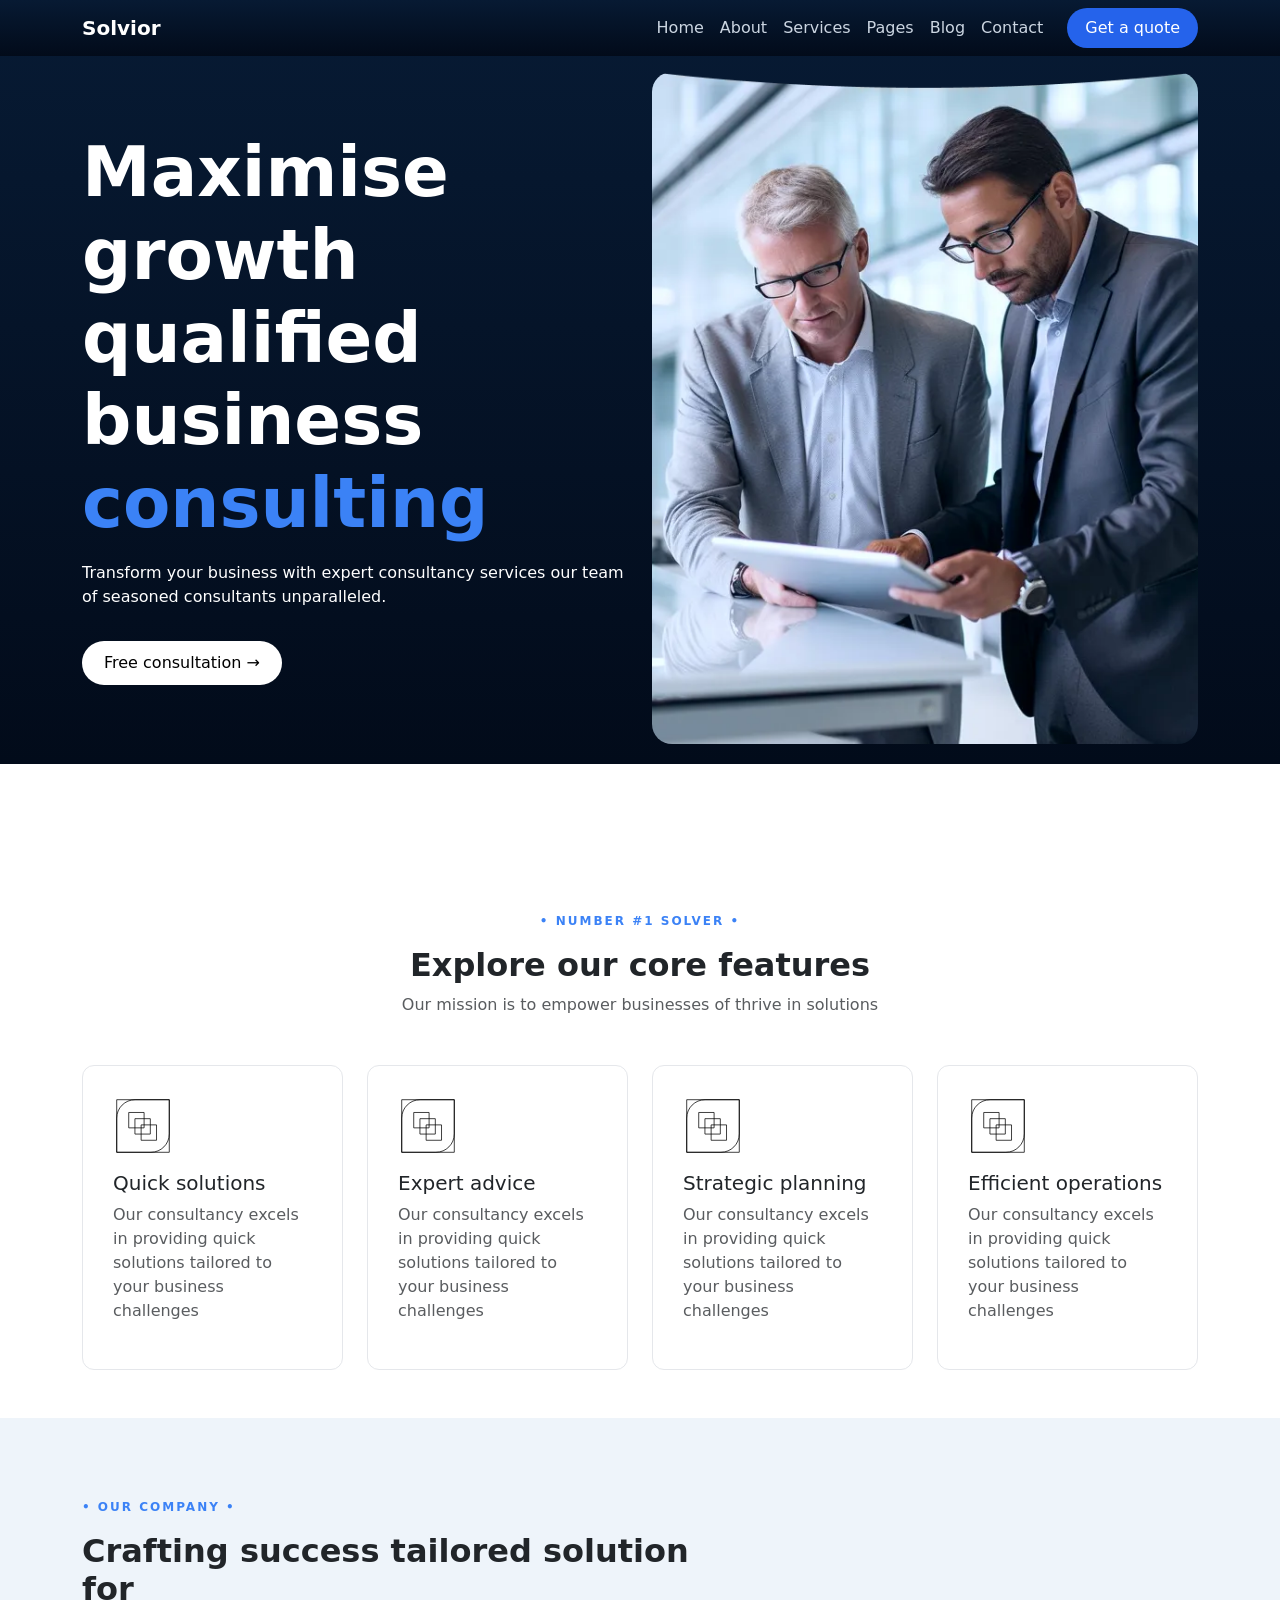
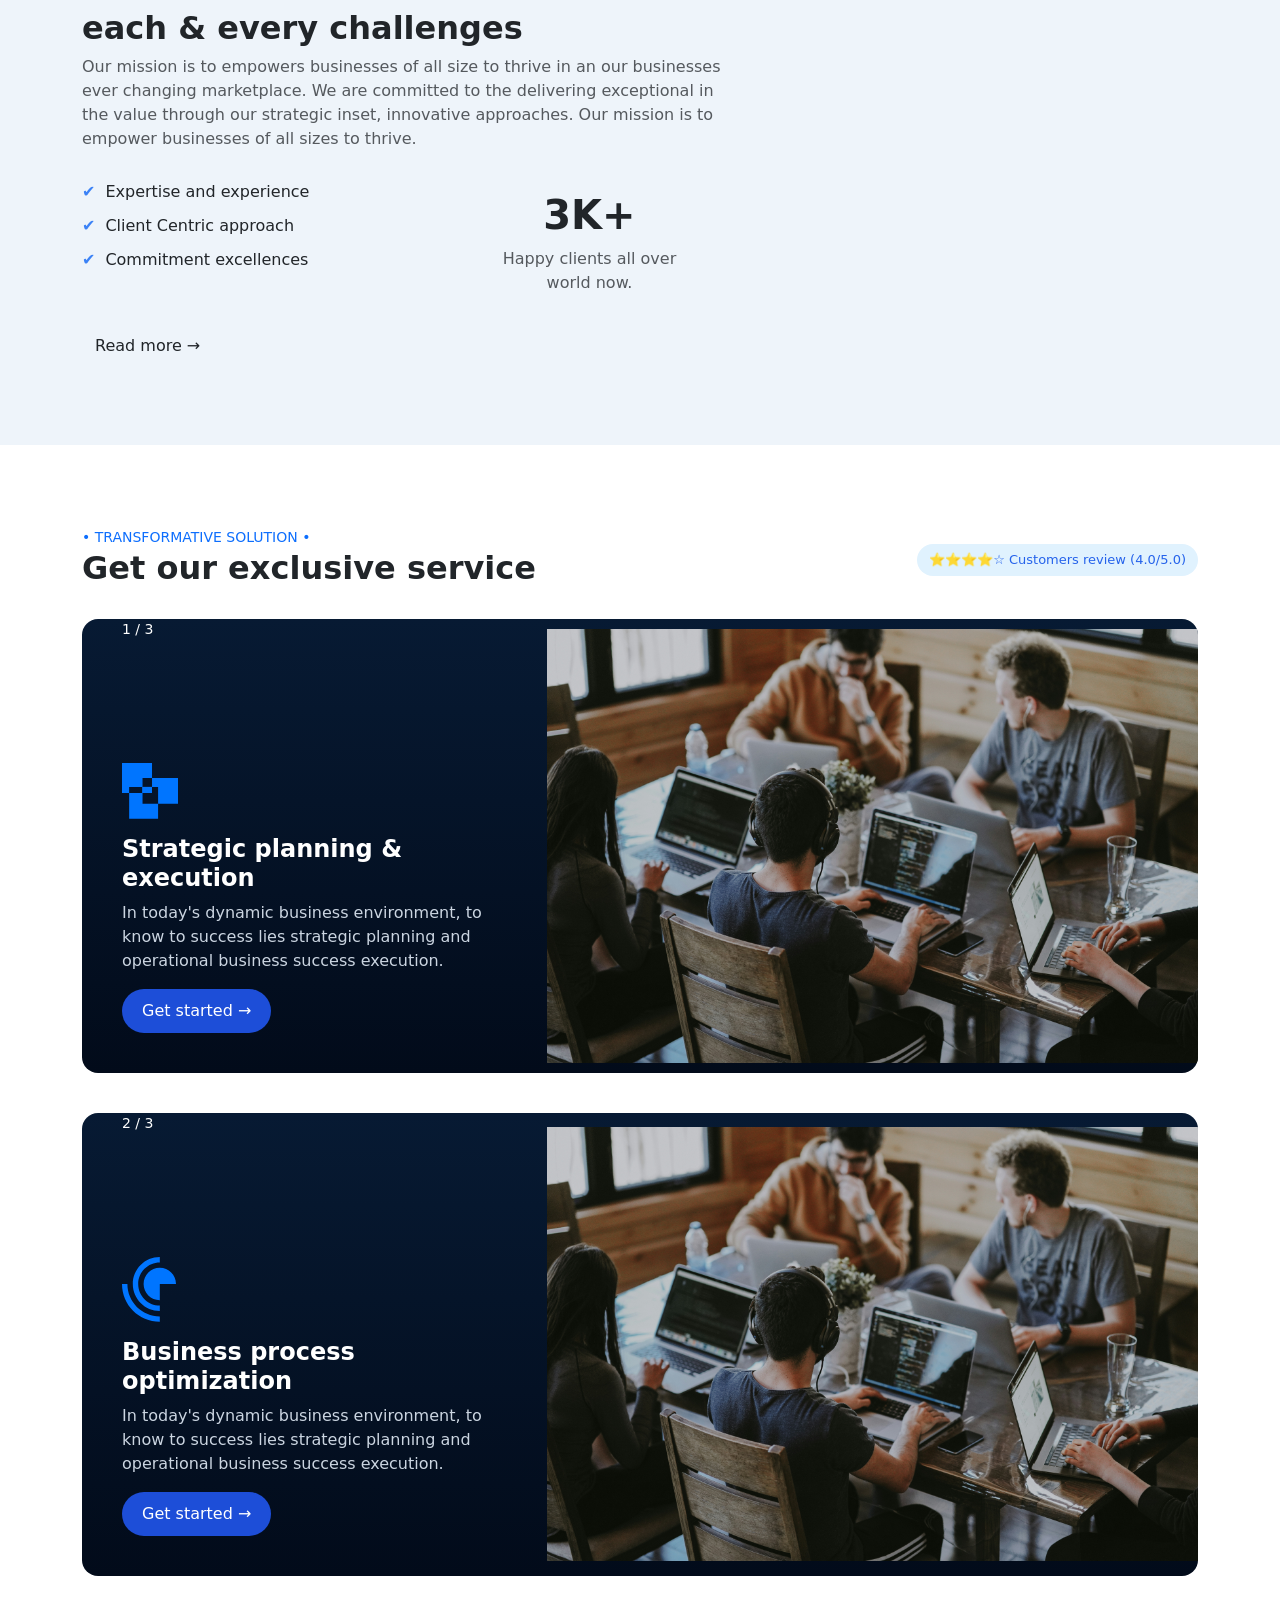
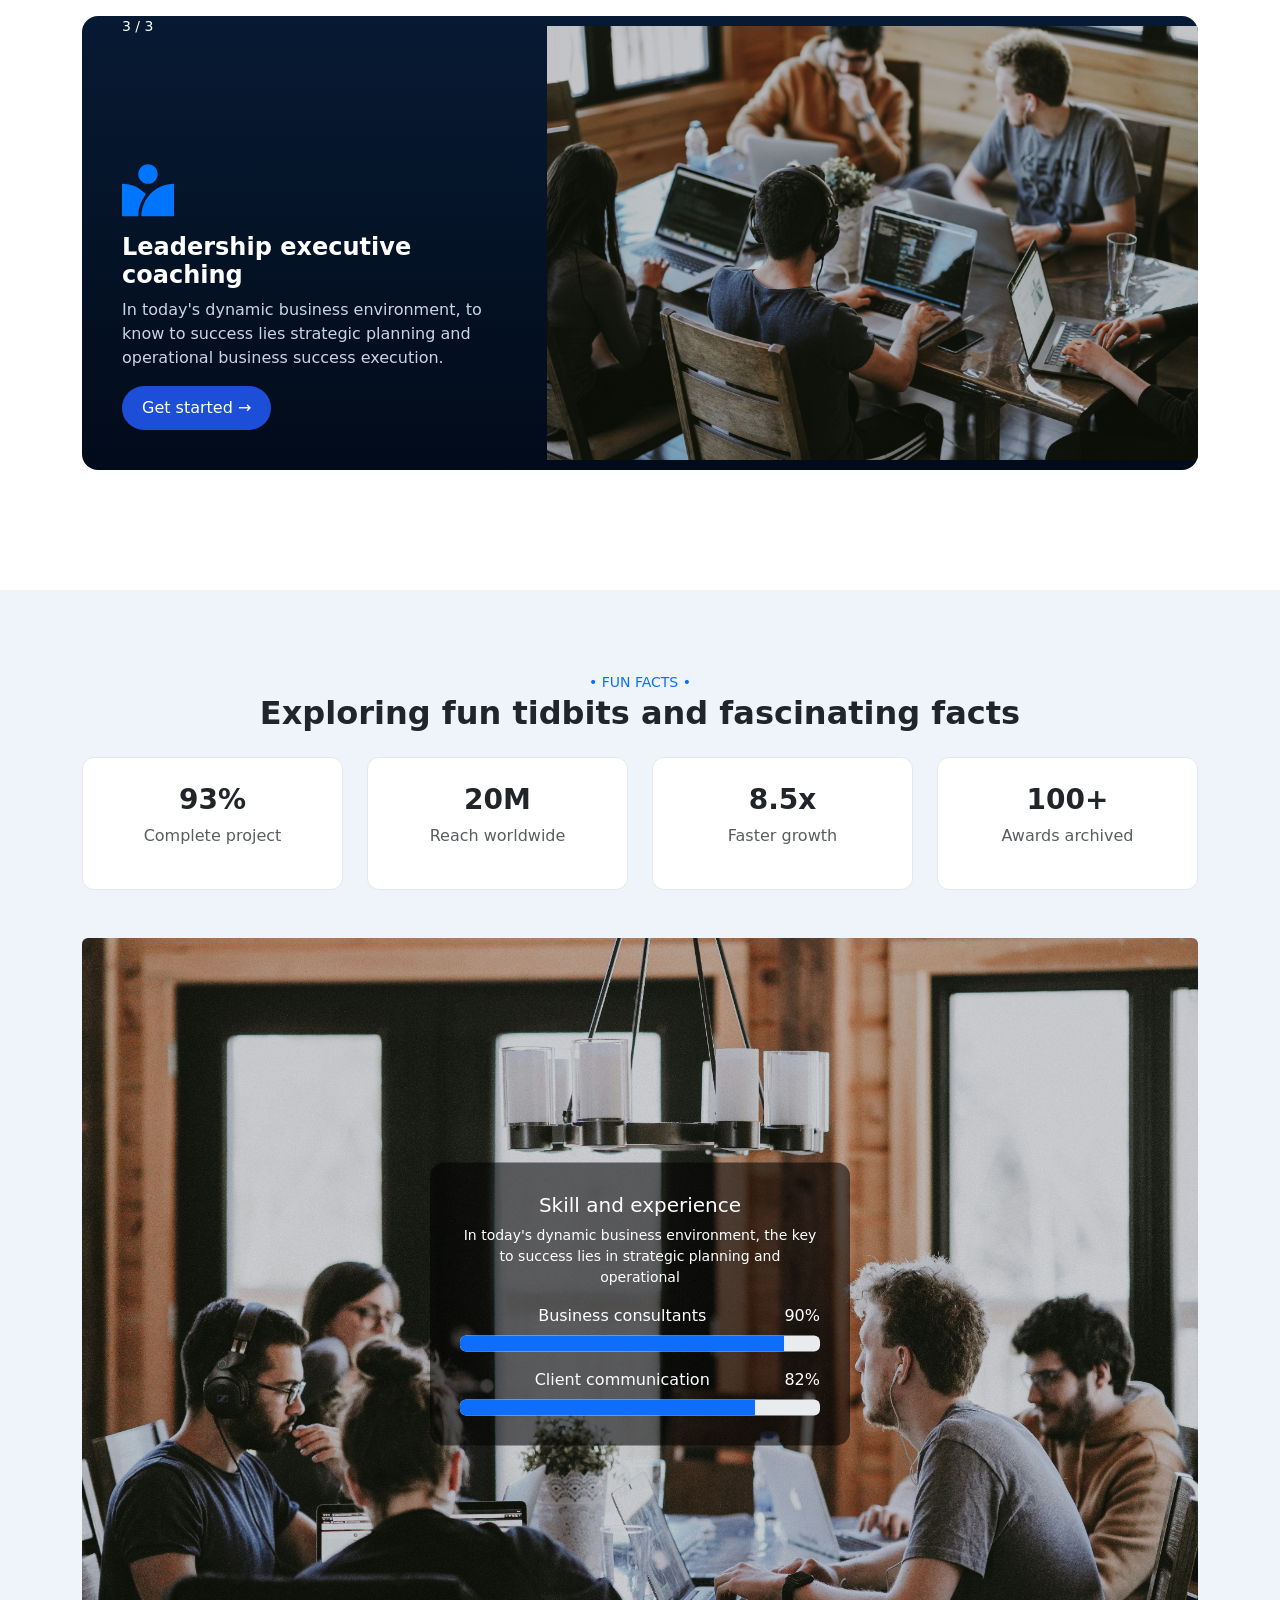
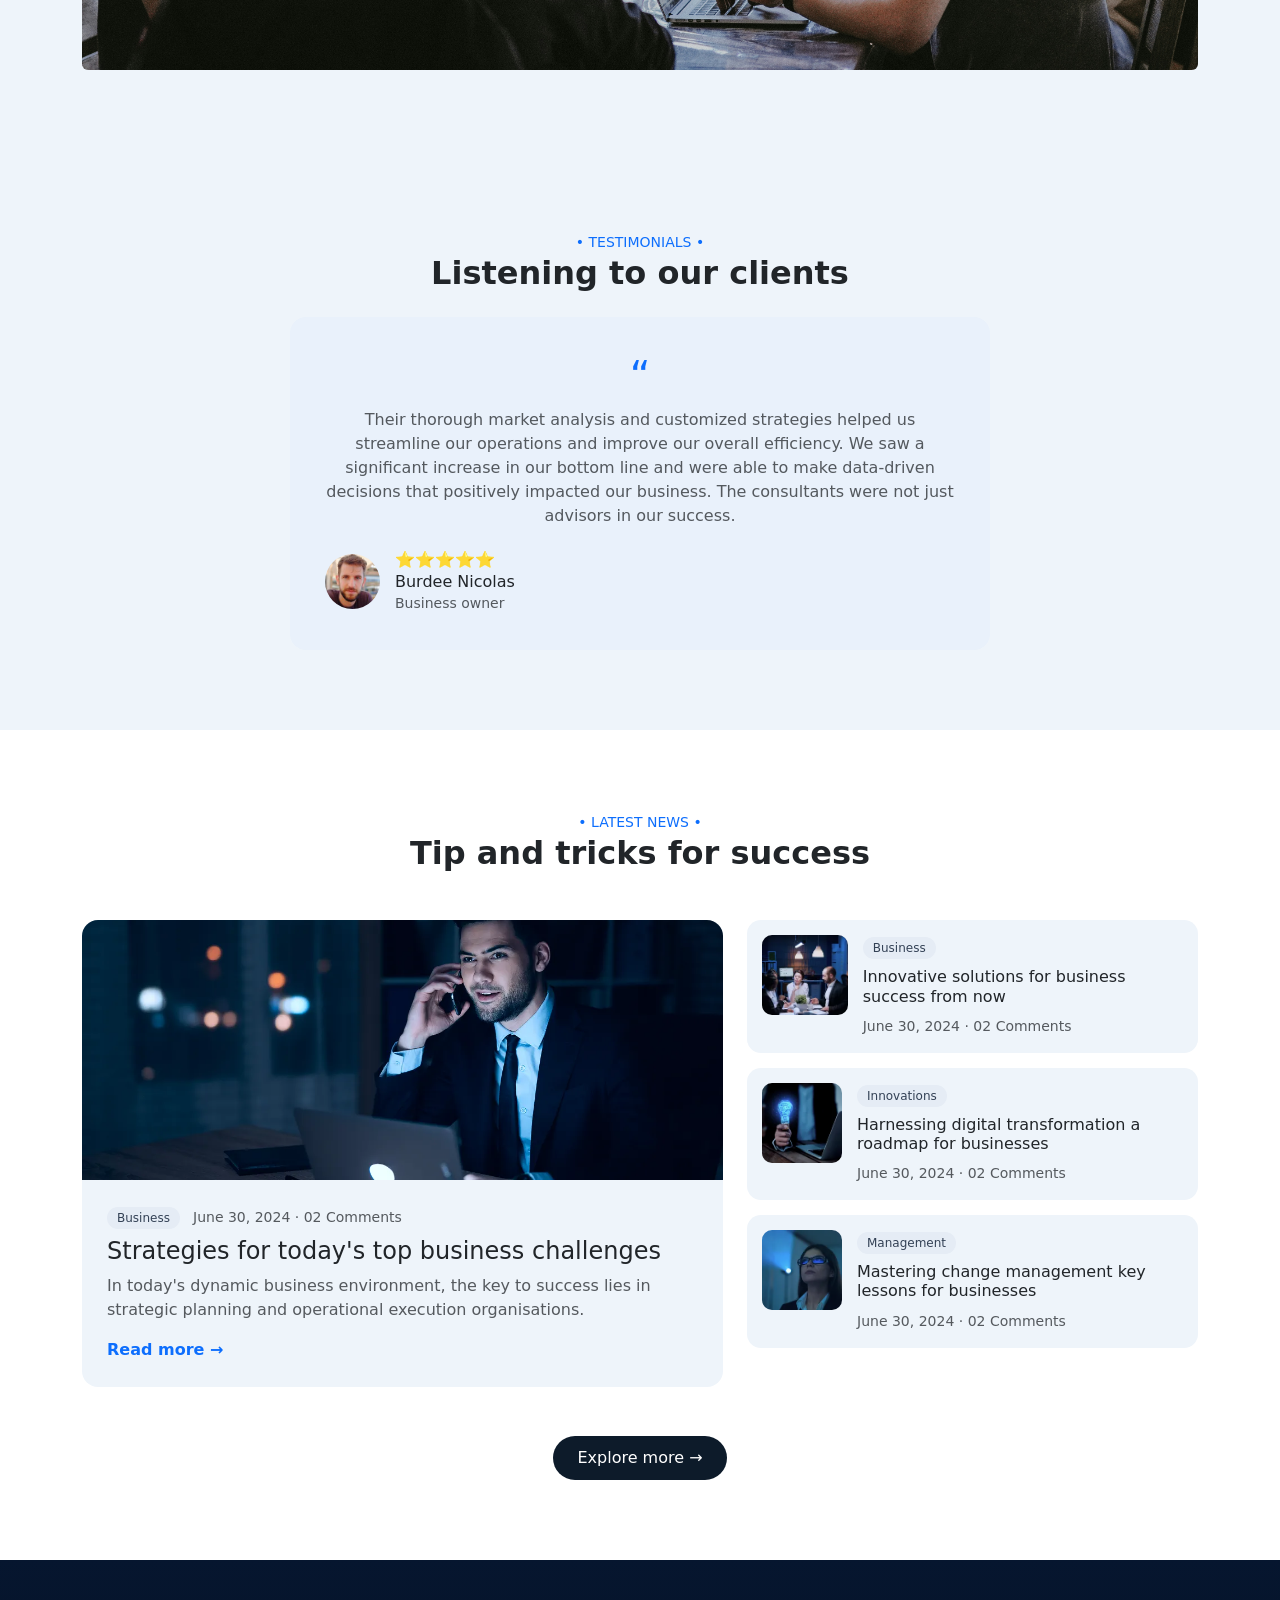
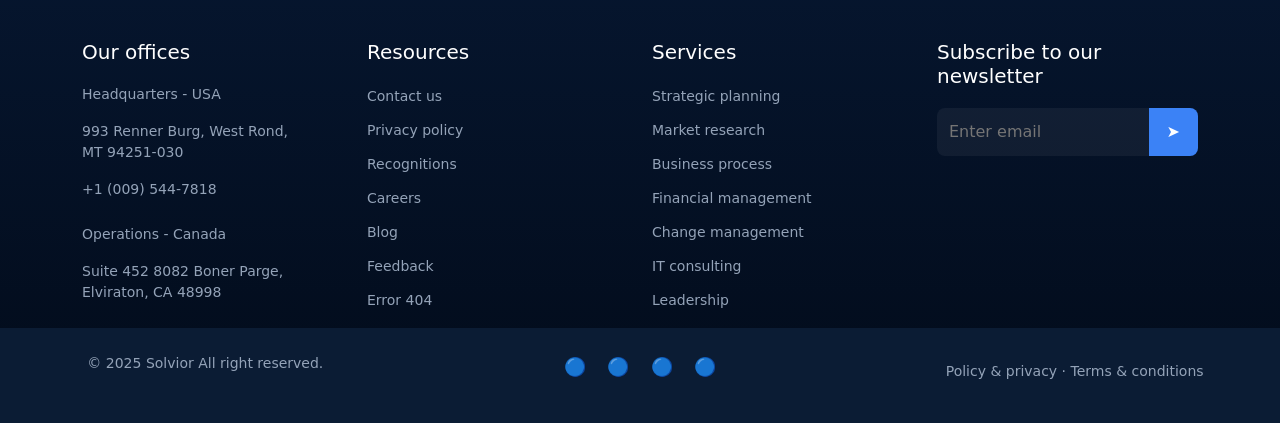
==== commit 1632081f: "2nd update" ====
--- a/index.html
+++ b/index.html
@@ -64,7 +64,7 @@
 
         <div class="col-md-6">
           <h1 class="fw-bold">
-            Maximise growth qualified <br>
+            Maximise growth qualified
             business <span>consulting</span>
           </h1>
 
@@ -147,19 +147,22 @@
             Our mission is to empower businesses of all sizes to thrive.
           </p>
 
-          <ul class="check-list p-0">
-            <li>Expertise and experience</li>
-            <li>Client Centric approach</li>
-            <li>Commitment excellences</li>
-          </ul>
+          <div class="d-flex justify-content-between align-items-center">
+            <ul class="check-list p-0">
+              <li>Expertise and experience</li>
+              <li>Client Centric approach</li>
+              <li>Commitment excellences</li>
+            </ul>
+
+            <div class="col-md-5 text-center">
+              <h1 class="fw-bold mt-4">3K+</h1>
+              <p class="text-muted">Happy clients all over<br>world now.</p>
+            </div>
+          </div>
 
           <a href="#" class="btn btn-custom mt-3">Read more →</a>
         </div>
 
-        <div class="col-md-5 text-center">
-          <h1 class="fw-bold mt-4">3K+</h1>
-          <p class="text-muted">Happy clients all over<br>world now.</p>
-        </div>
       </div>
     </div>
   </section>
@@ -208,6 +211,7 @@
         <div class="col-md-5">
           <div class="service-content position-relative">
             <small class="position-absolute top-0 start-10">2 / 3</small><br>
+            <img src="assets/Images/solution-2.svg" alt="service img">
             <h4 class="mt-3">Business process optimization</h4>
             <p>
               In today's dynamic business environment, to know to success lies strategic planning and operational
@@ -227,6 +231,7 @@
         <div class="col-md-5">
           <div class="service-content position-relative">
             <small class="position-absolute top-0 start-10">3 / 3</small><br>
+            <img src="assets/Images/solution-3.svg" alt="service img">
             <h4 class="mt-3">Leadership executive coaching</h4>
             <p>
               In today's dynamic business environment, to know to success lies strategic planning and operational
@@ -314,8 +319,8 @@
 
       <small class="text-primary">• TESTIMONIALS •</small>
       <h2 class="fw-bold mb-4">Listening to our clients</h2>
-
-      <div class="testimonial-card">
+ 
+      <div class="testimonial-card ">
         <h1 class="text-primary">“</h1>
         <p class="text-muted">
           Their thorough market analysis and customized strategies helped us streamline our operations and improve our
@@ -334,8 +339,6 @@
           </div>
         </div>
       </div>
-
-    </div>
   </section>
 
 
@@ -472,9 +475,9 @@
 
       <div class="social-icons col-md-4">
         <a href="#">🔵</a>
-        <a href="#">📸</a>
-        <a href="#">🐦</a>
-        <a href="#">💼</a>
+        <a href="#">🔵</a>
+        <a href="#">🔵</a>
+        <a href="#">🔵</a>
       </div>
 
       <p class="mt-2 col-md-4">Policy & privacy · Terms & conditions</p>
--- a/style.css
+++ b/style.css
@@ -43,6 +43,11 @@
       color: #fff;
       position: relative;
       overflow: hidden;
+    }
+
+    .hero h1 {
+      font-size: 69px;
+      line-height: 1.2;
     }
 
     .hero h1 span {
@@ -136,7 +141,7 @@
     }
 
     .service-content {
-      padding: 40px;
+      padding: 120px 40px 40px 40px;
       color: #fff;
     }
 
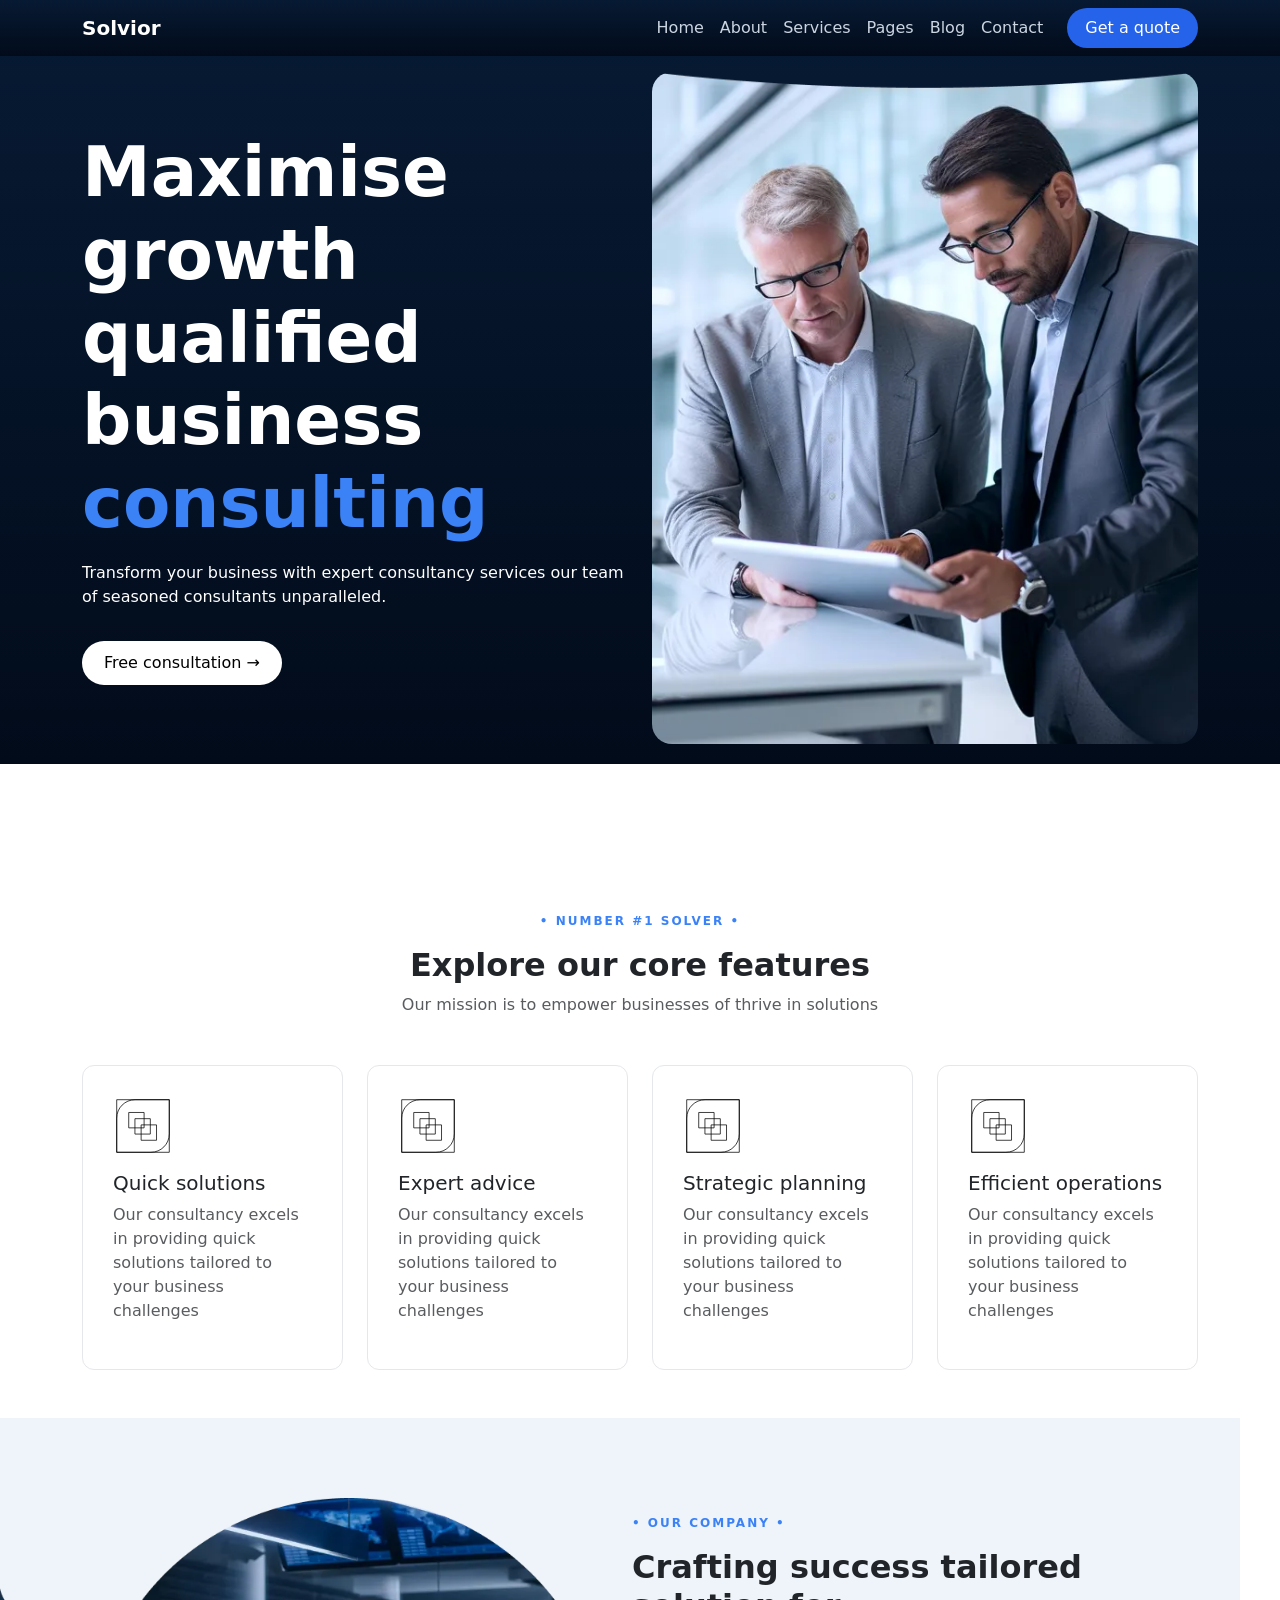
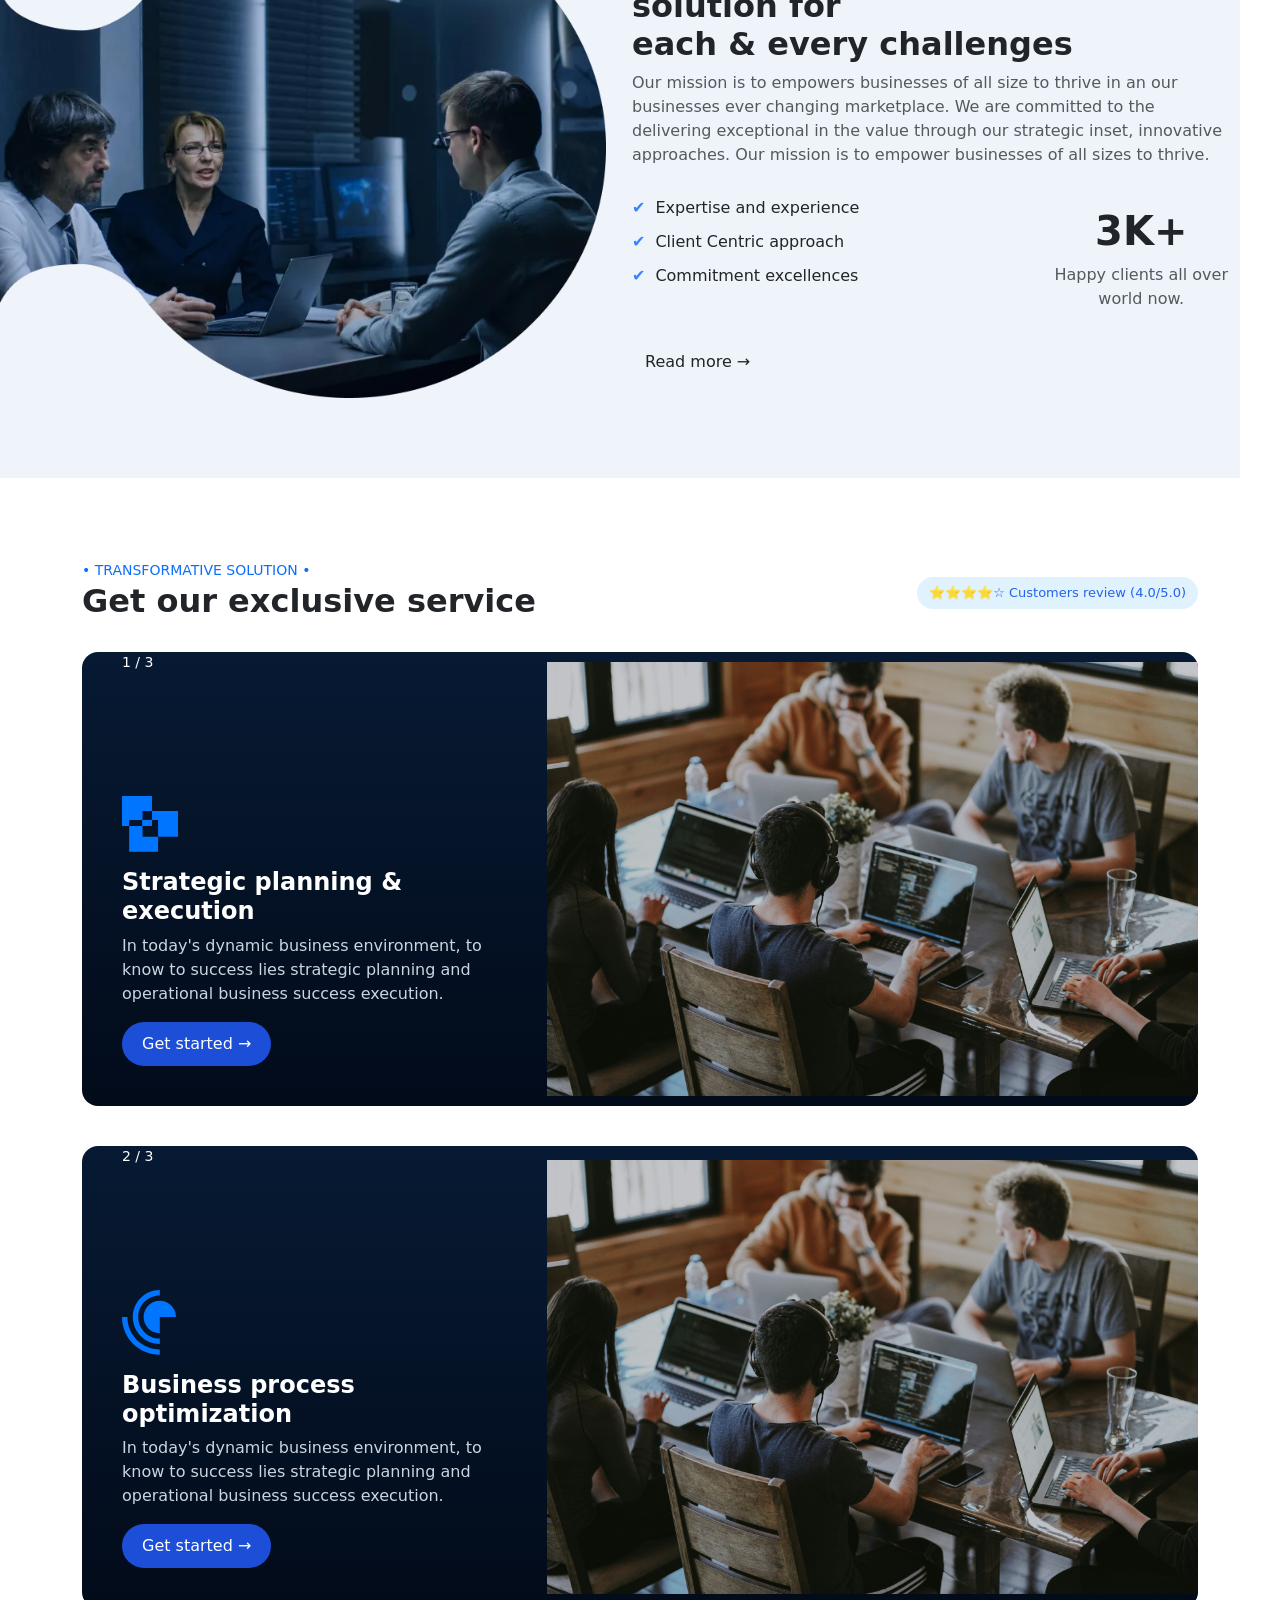
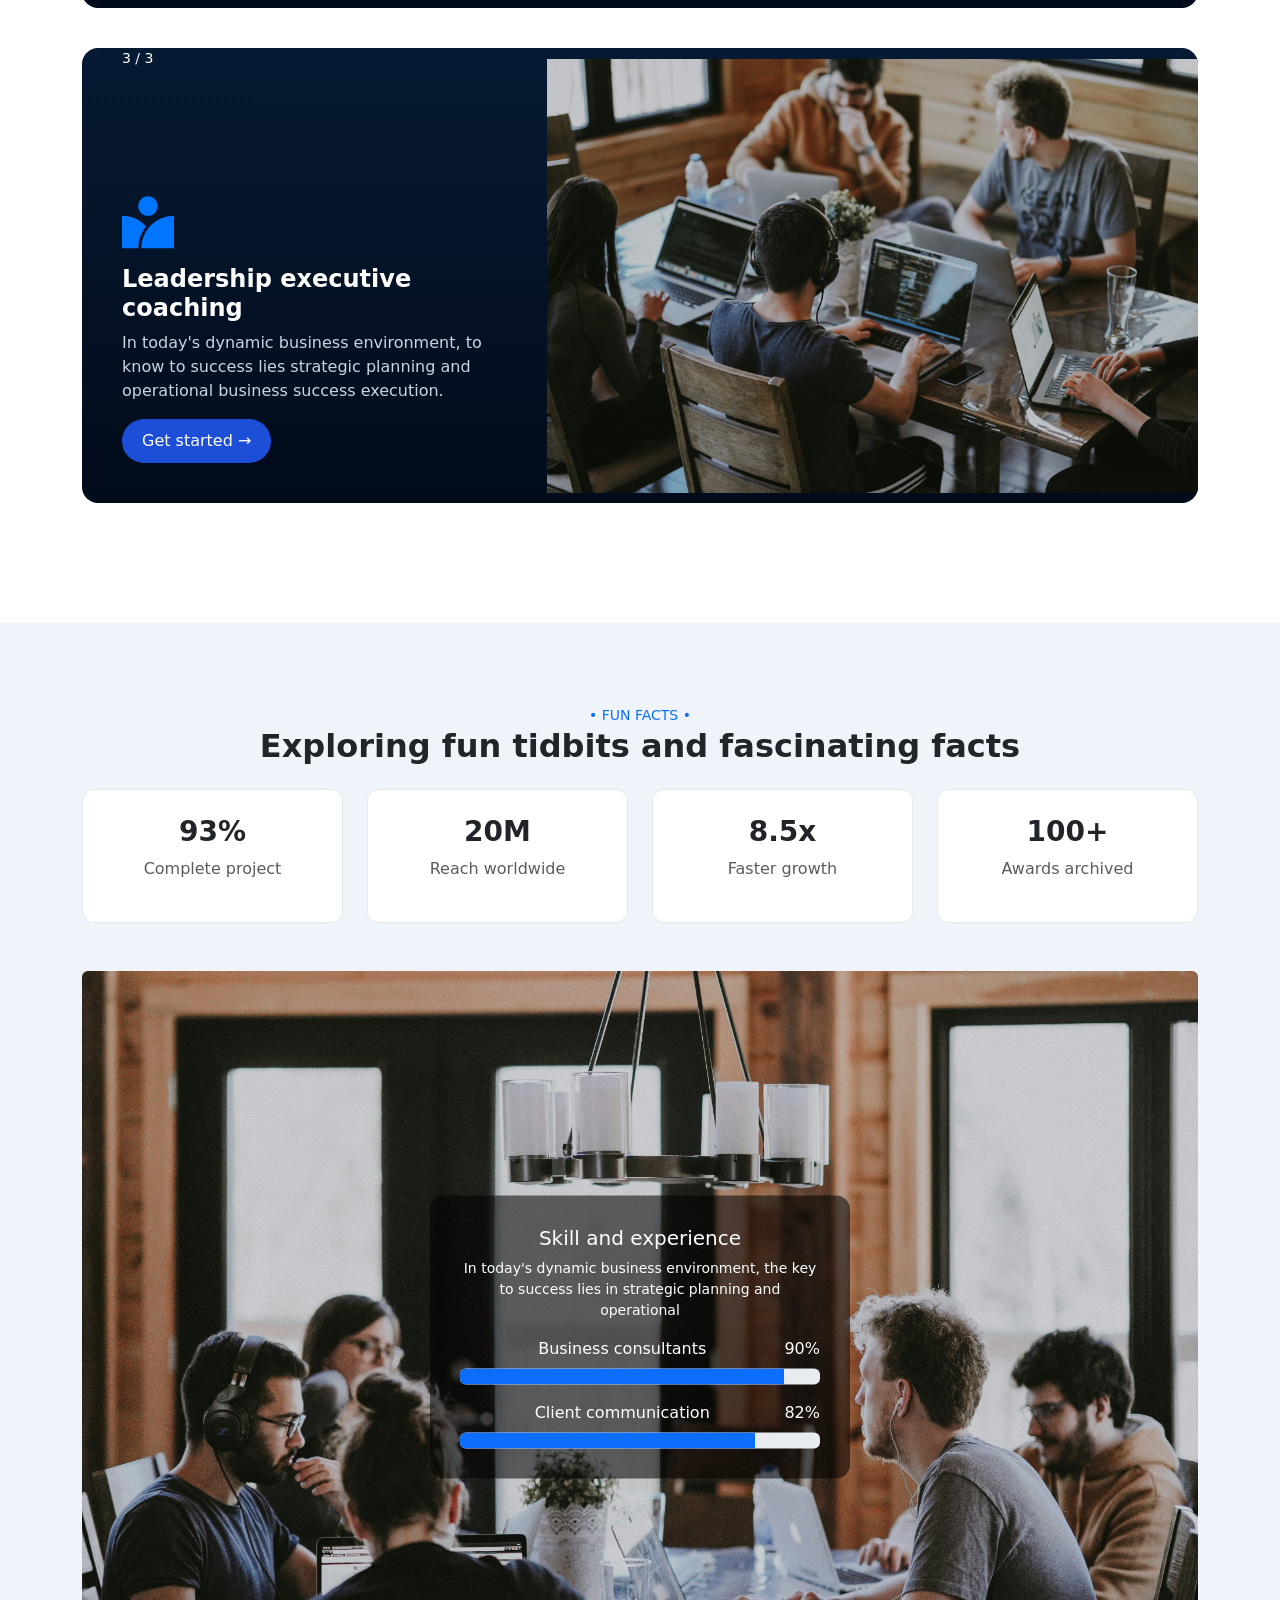
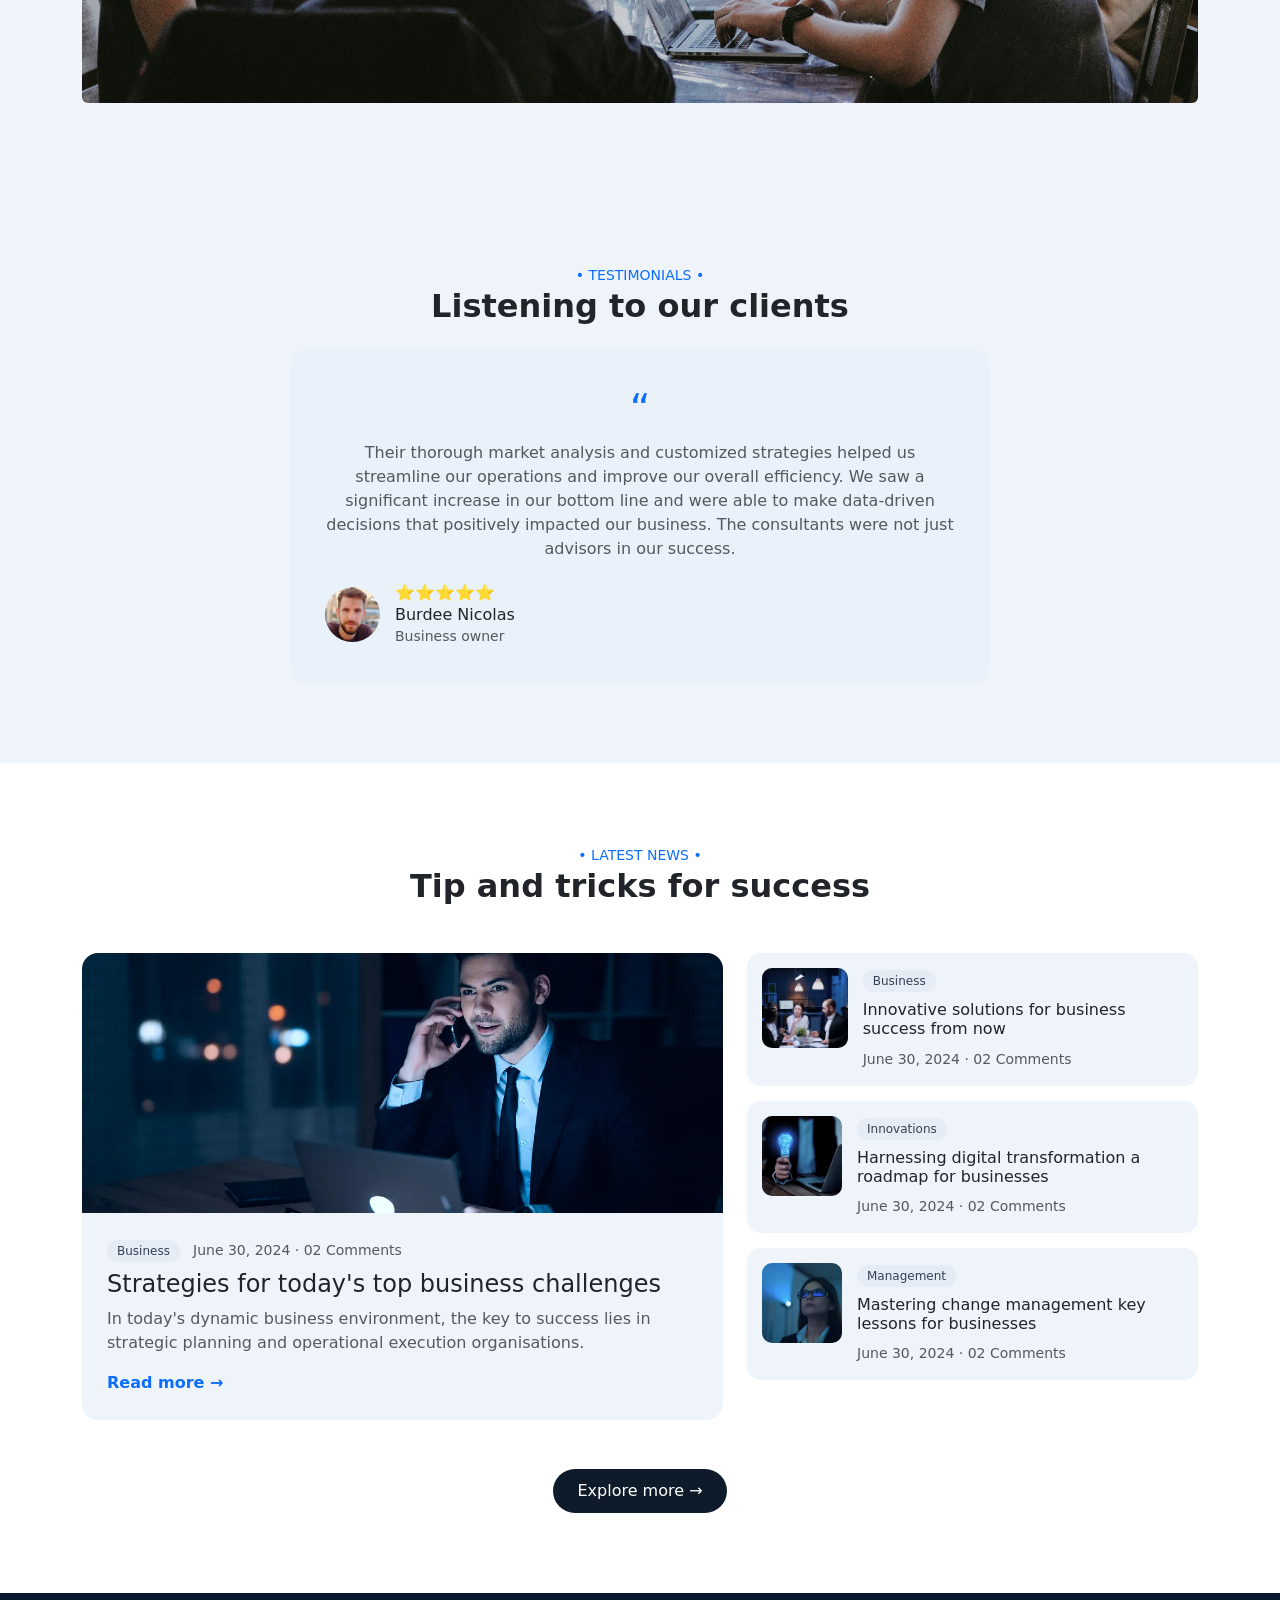
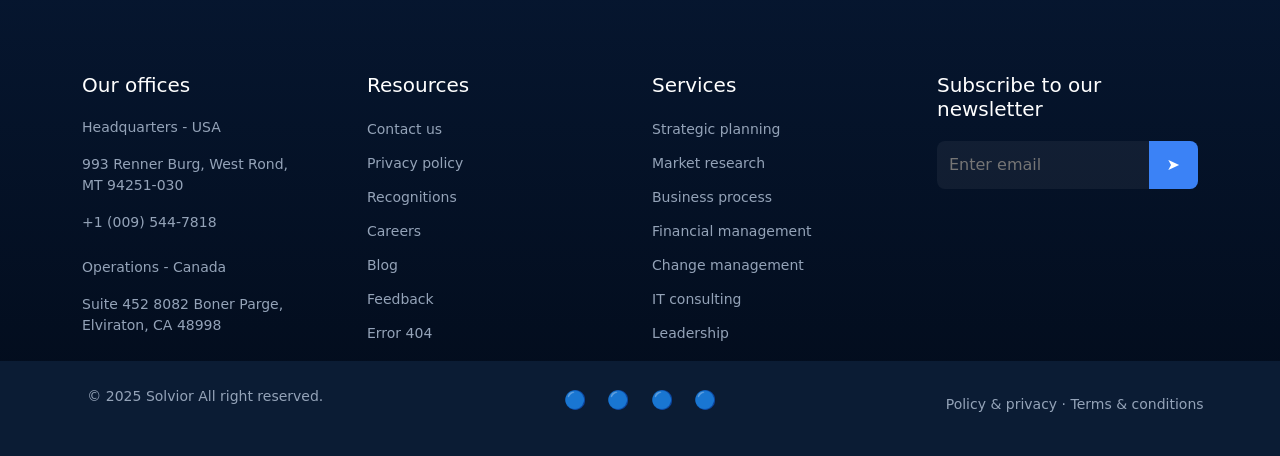
==== commit dd446102: "3rd update" ====
--- a/index.html
+++ b/index.html
@@ -134,9 +134,14 @@
   <!-- ================= COMPANY SECTION ================= -->
 
   <section class="company-section">
-    <div class="container">
+    <div class="container-fluid">
       <div class="row align-items-center">
-        <div class="col-md-7">
+
+        <div class="col-md-6 company-img">
+          <img src="assets/Images/about-img.webp" alt="" height="500px">
+        </div>
+
+        <div class="col-md-6">
           <p class="small-title">• OUR COMPANY •</p>
           <h2 class="fw-bold">Crafting success tailored solution for<br>each & every challenges</h2>
 
@@ -154,7 +159,7 @@
               <li>Commitment excellences</li>
             </ul>
 
-            <div class="col-md-5 text-center">
+            <div class="text-center">
               <h1 class="fw-bold mt-4">3K+</h1>
               <p class="text-muted">Happy clients all over<br>world now.</p>
             </div>
@@ -486,11 +491,6 @@
 
 
 
-
-
-
-
-
 </body>
 
 </html>
--- a/style.css
+++ b/style.css
@@ -101,6 +101,12 @@
     .company-section {
       background: #eef4fa;
       padding: 80px 0;
+      margin-right: 40px;
+    }
+
+    .company-section  .company-img {
+      padding-left: 0;
+      margin-left: 0;      
     }
 
     .check-list li {
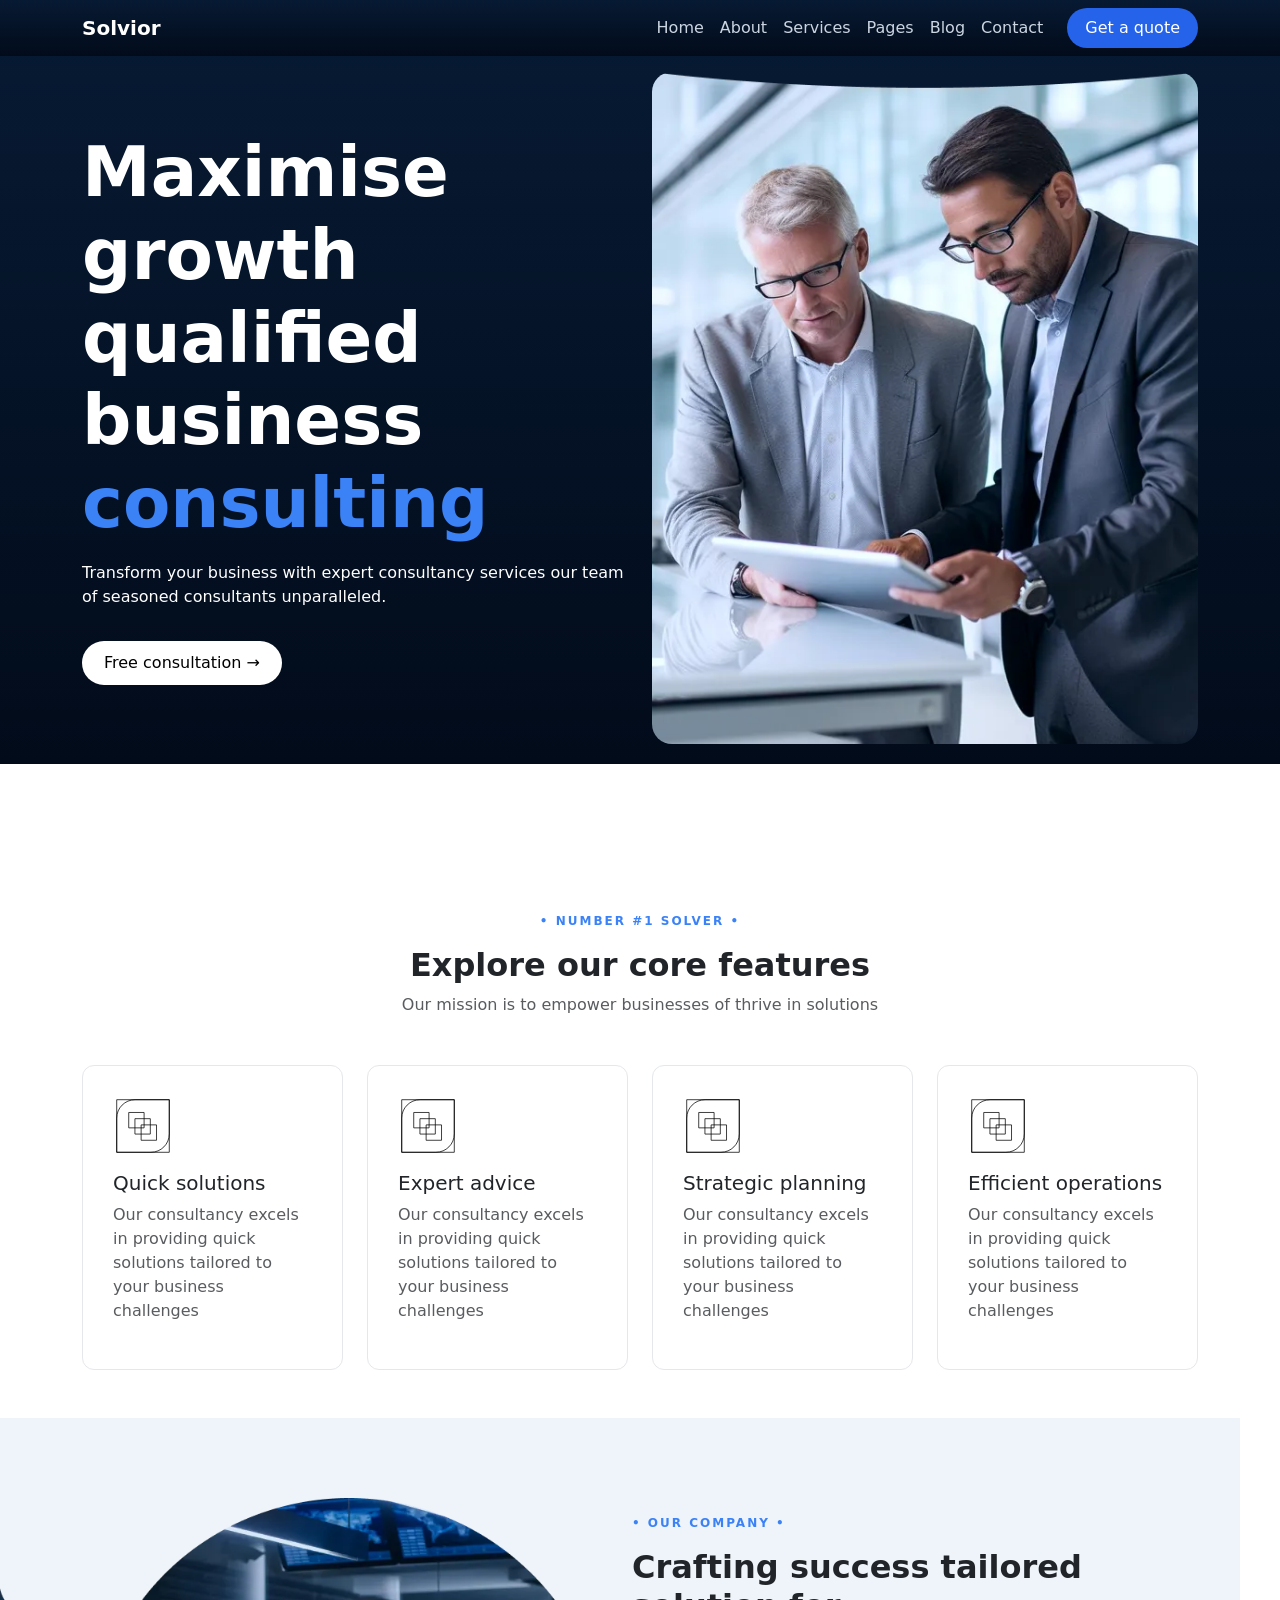
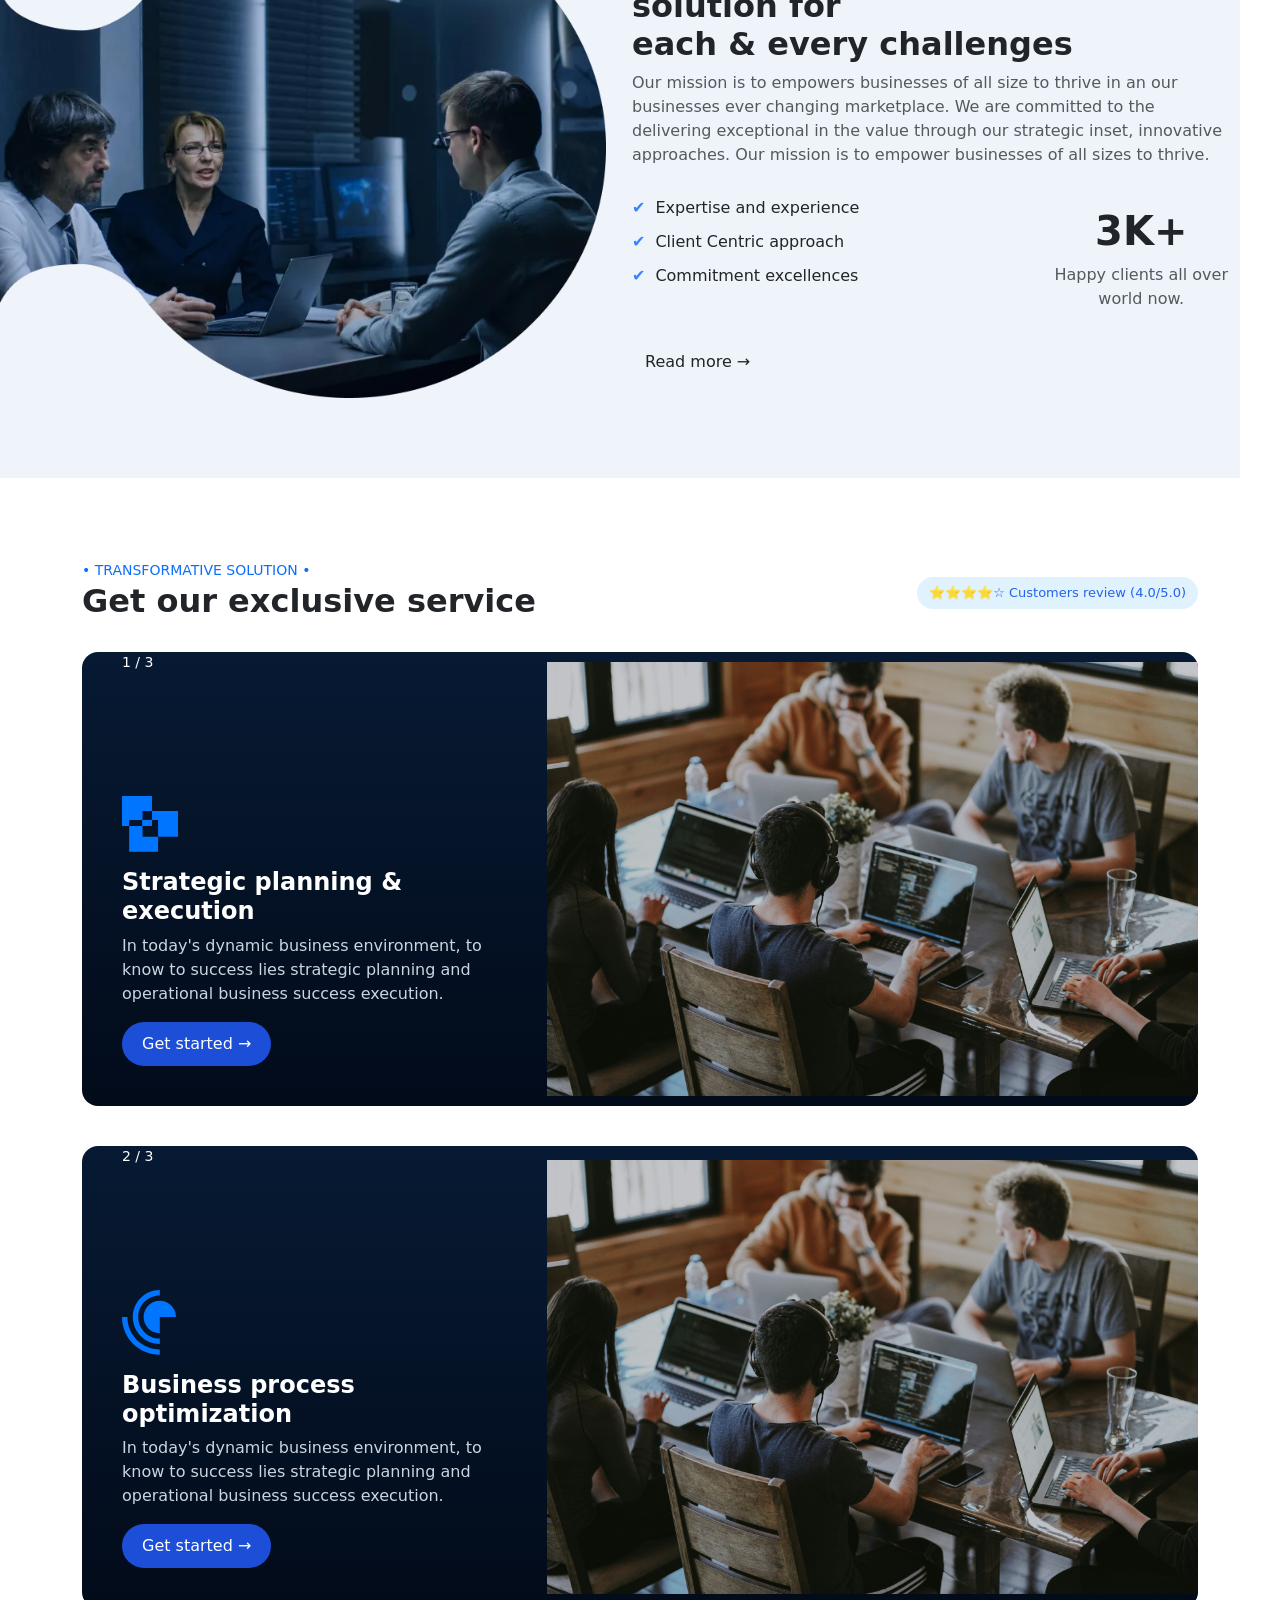
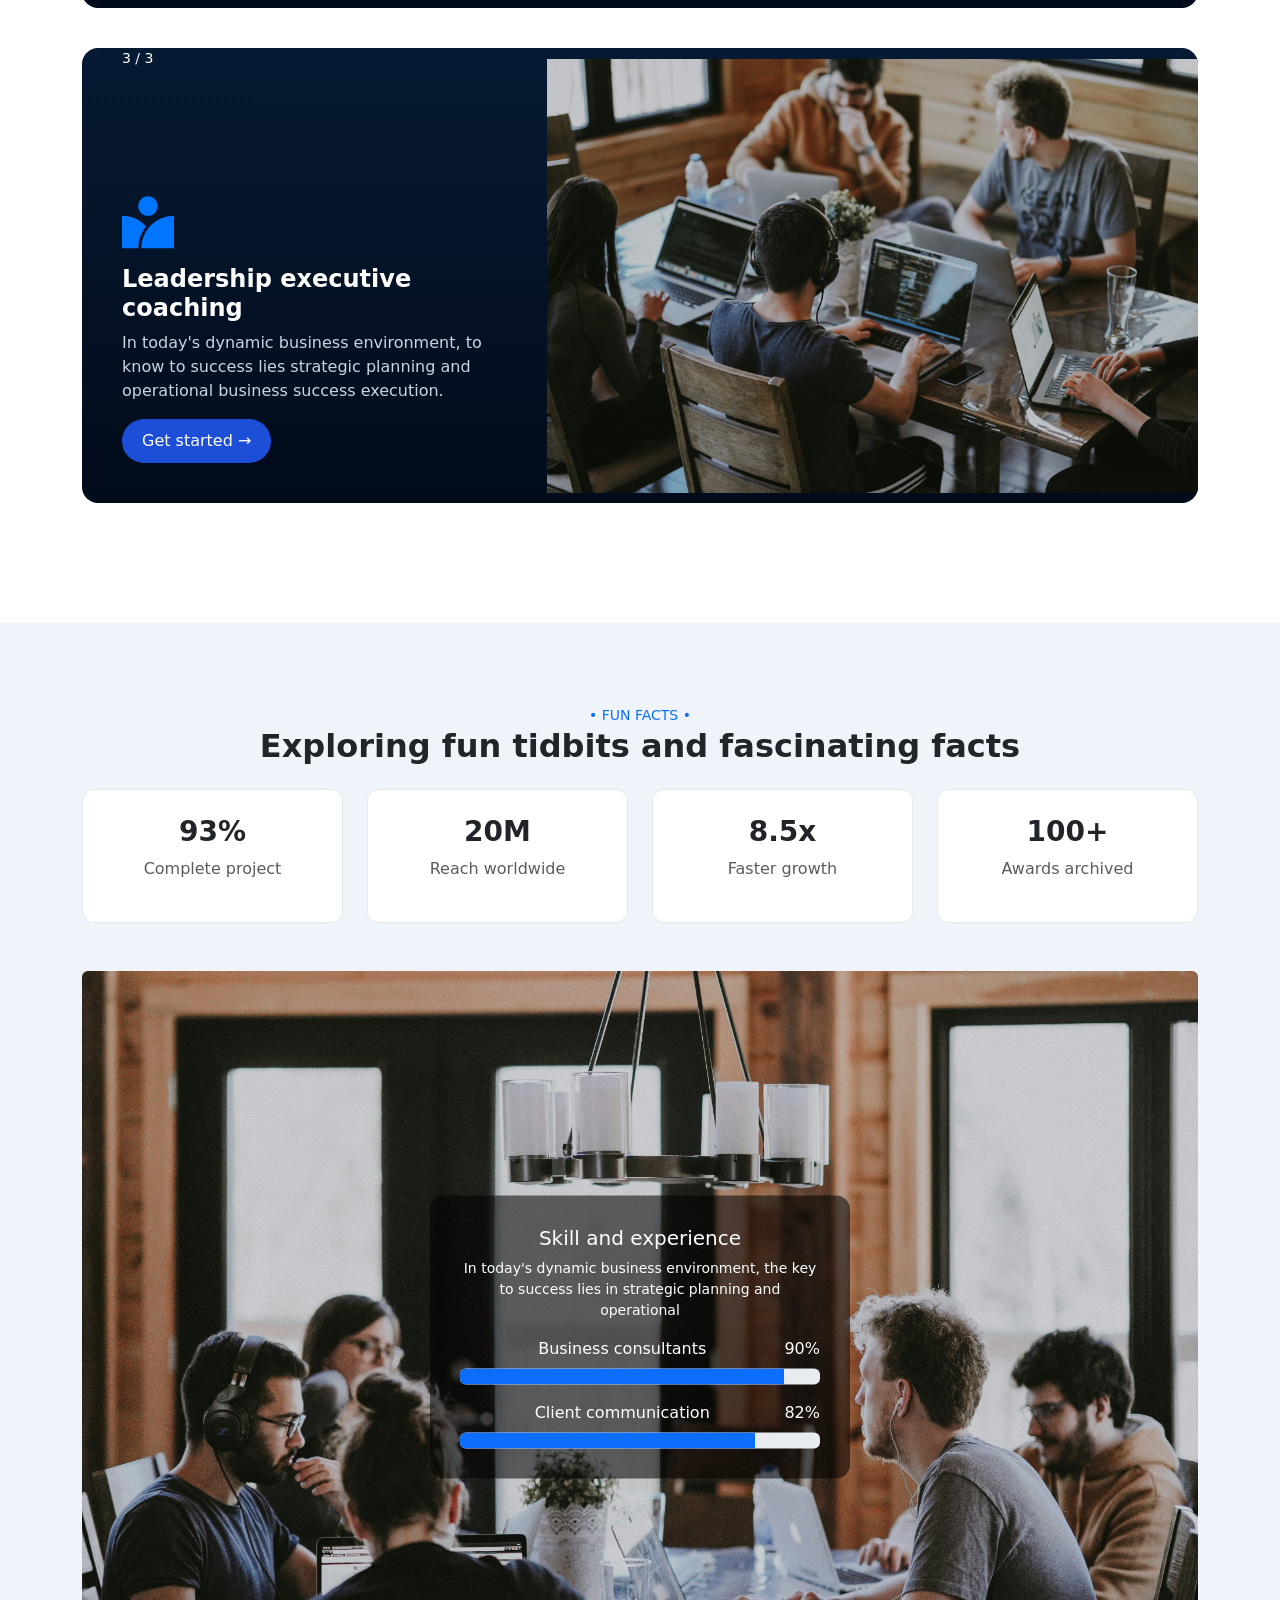
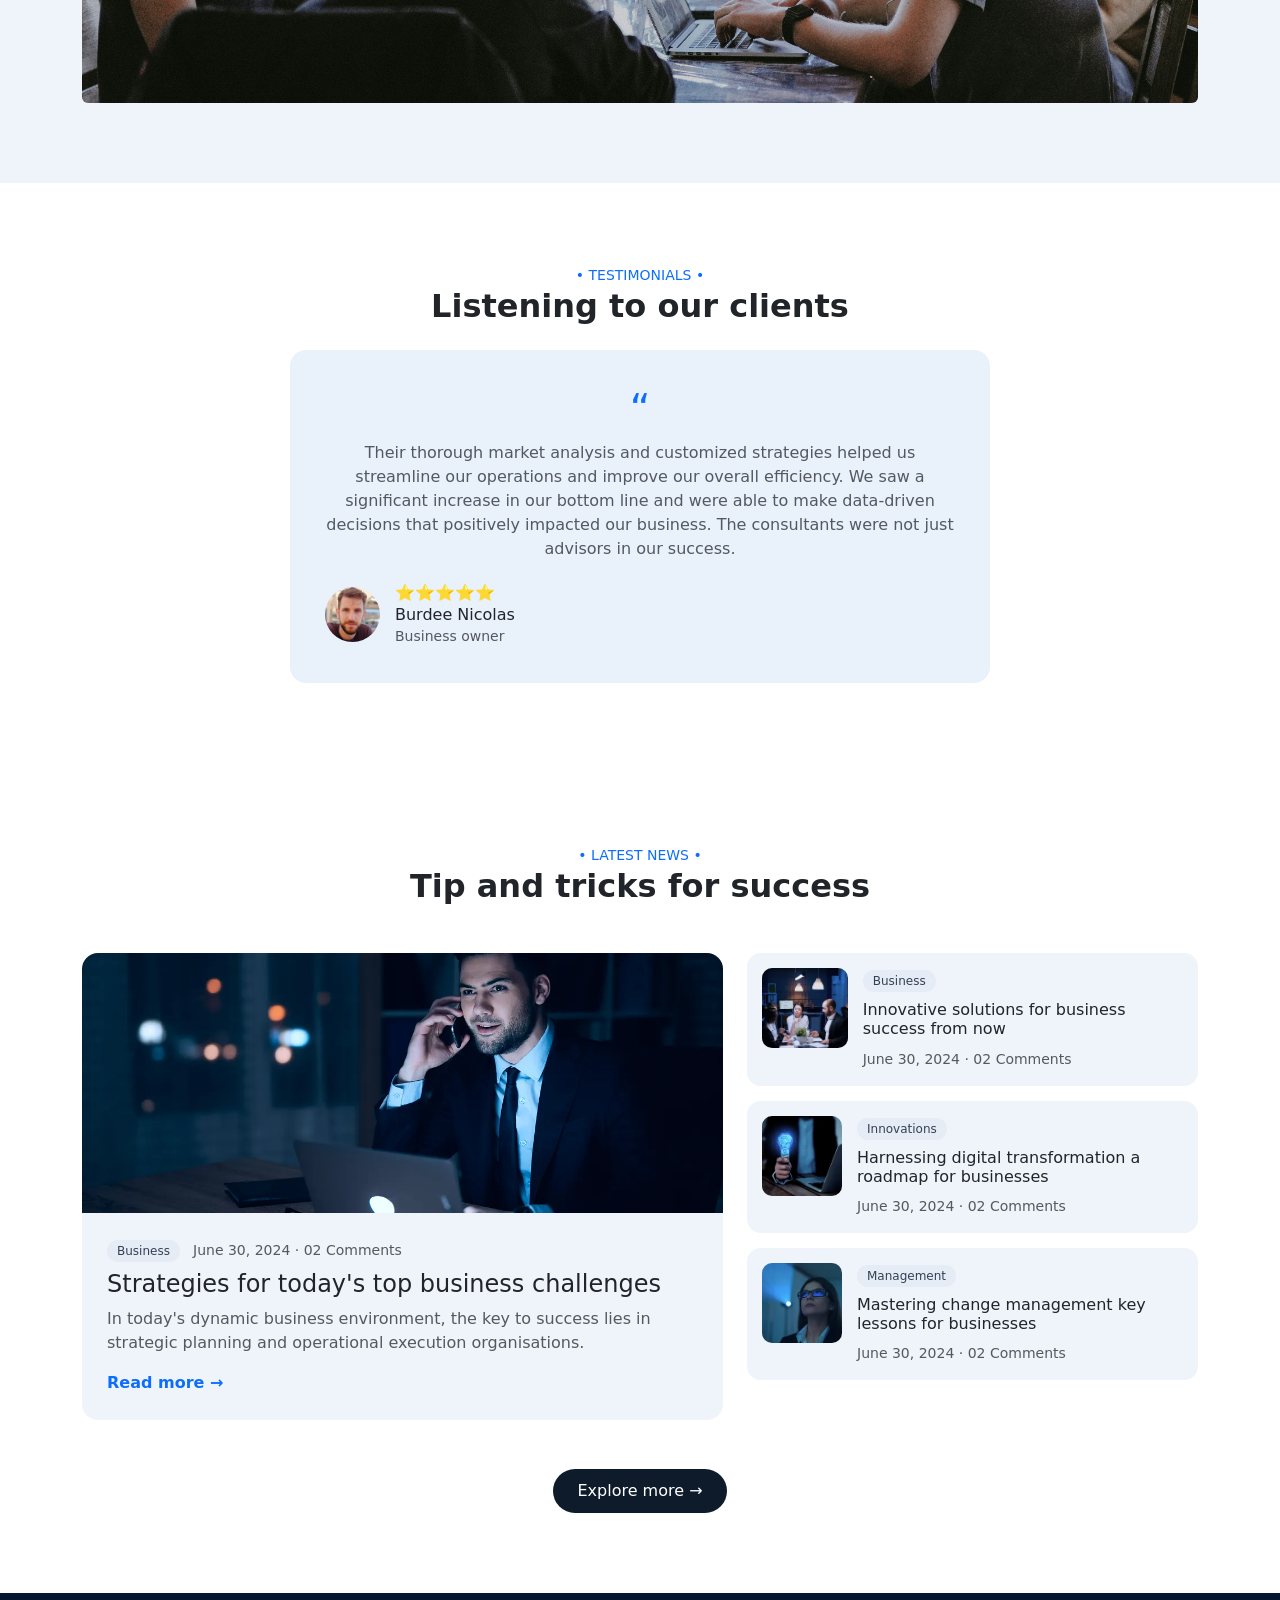
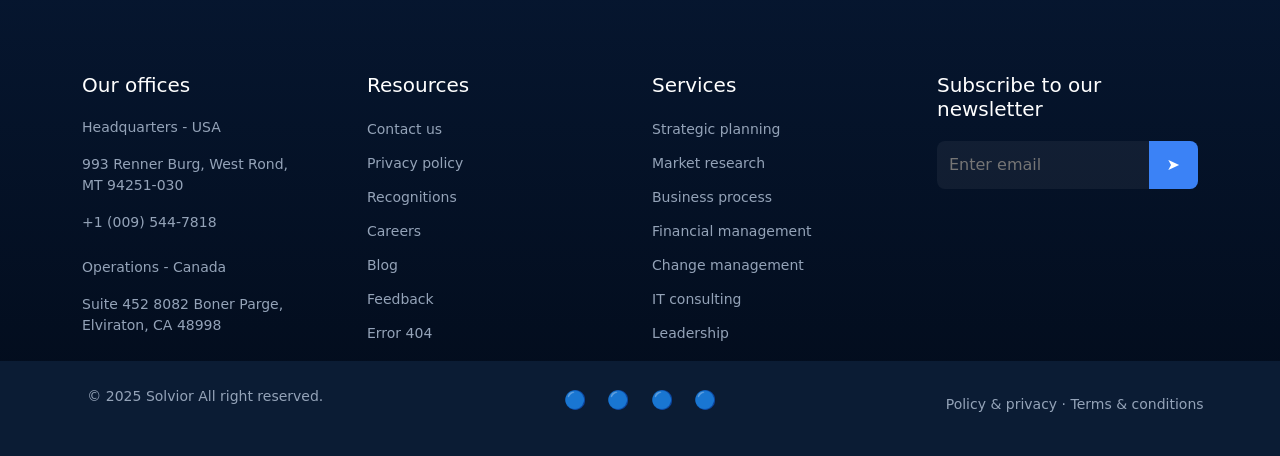
==== commit 00978778: "COMPLETED" ====
--- a/index.html
+++ b/index.html
@@ -489,8 +489,6 @@
     </div>
   </footer>
 
-
-
 </body>
 
 </html>
--- a/style.css
+++ b/style.css
@@ -221,7 +221,6 @@
     /* =================  TESTIMONIAL SECTION ================= */
 
     .testimonial-section {
-      background: #eef4fa;
       padding: 80px 0;
     }
 
